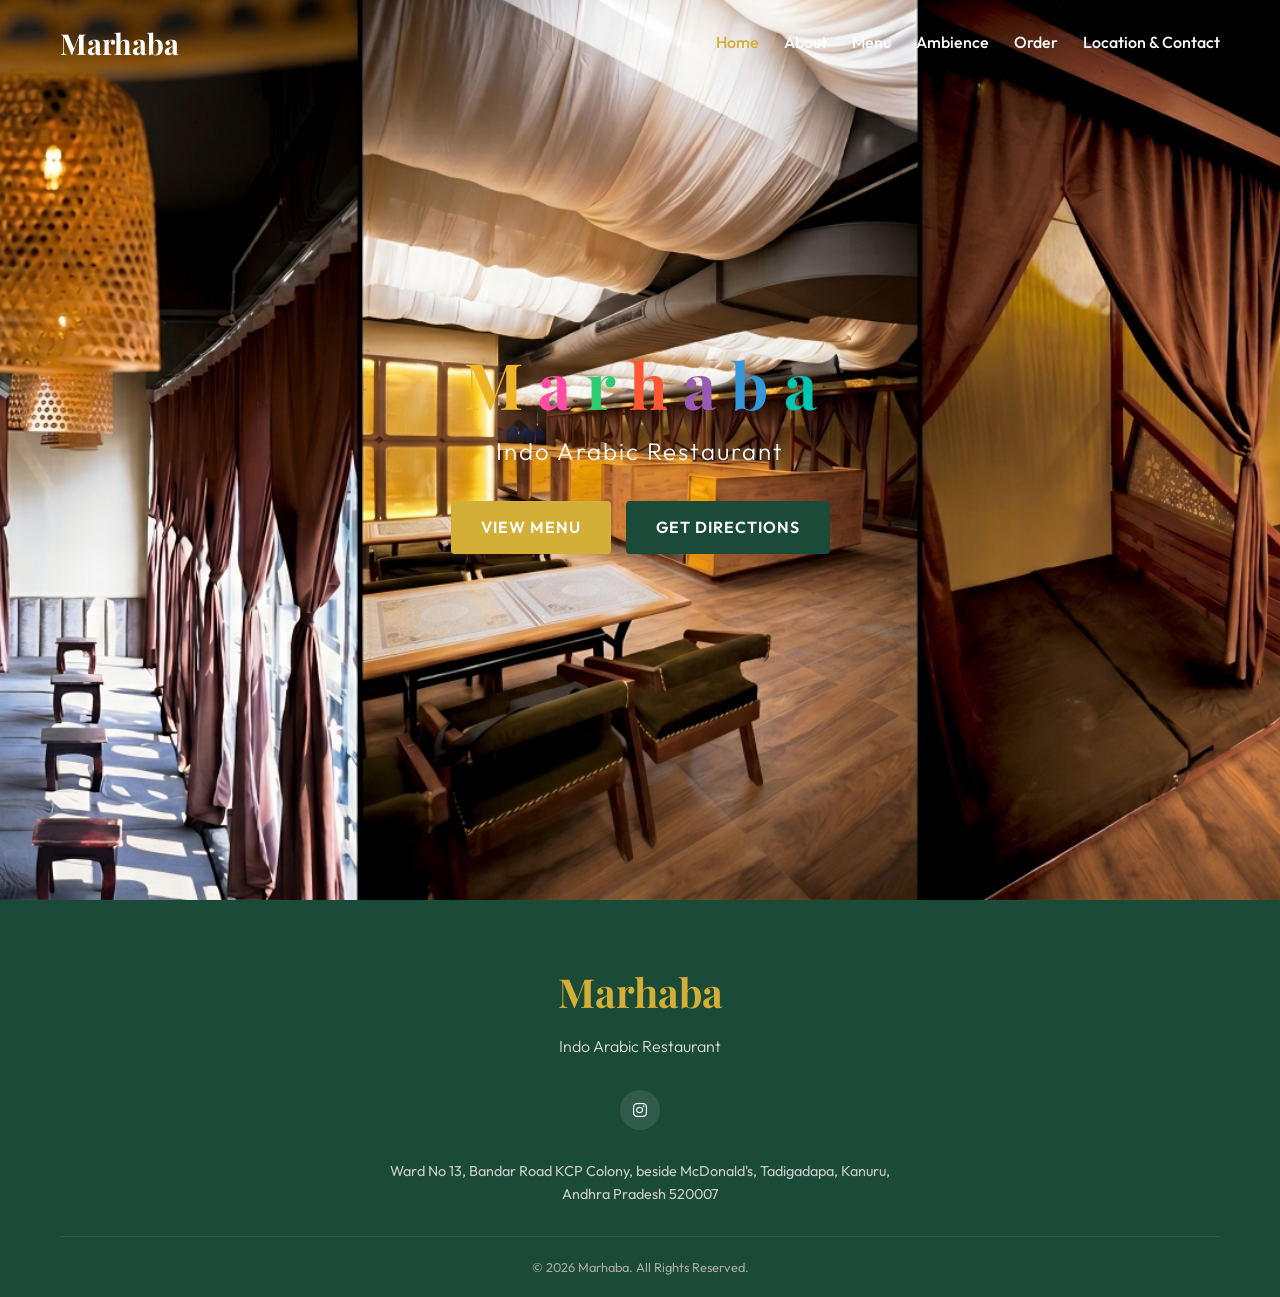
==== index.html @ c0d80f16 "Add files via upload" ====
<!DOCTYPE html>
<html lang="en">

<head>
    <meta charset="UTF-8">
    <meta name="viewport" content="width=device-width, initial-scale=1.0">
    <title>Marhaba - Indo Arabic Restaurant</title>
    <meta name="description"
        content="Marhaba - Authentic South Indian Flavors. Premium Dine-in restaurant located in Tadigadapa, Kanuru.">
    <!-- Google Fonts -->
    <link rel="preconnect" href="https://fonts.googleapis.com">
    <link rel="preconnect" href="https://fonts.gstatic.com" crossorigin>
    <link
        href="https://fonts.googleapis.com/css2?family=Outfit:wght@300;400;500;600;700&family=Playfair+Display:ital,wght@0,400;0,600;0,700;1,400&display=swap"
        rel="stylesheet">
    <!-- FontAwesome for Icons -->
    <link rel="stylesheet" href="https://cdnjs.cloudflare.com/ajax/libs/font-awesome/6.4.0/css/all.min.css">
    <!-- Custom CSS -->
    <link rel="stylesheet" href="styles.css">
    <link rel="icon" href="/favicon.png" type="image/png">
</head>

<body>
    <!-- Navbar -->
    <nav id="navbar">
        <div class="nav-container">
            <h1 class="logo">Marhaba</h1>
            <ul class="nav-links">
                <li><a href="index.html" style="color: var(--accent-color);">Home</a></li>
                <li><a href="about.html">About</a></li>
                <li><a href="menu.html">Menu</a></li>
                <li><a href="ambience.html">Ambience</a></li>
                <li><a href="order.html">Order</a></li>
                <li><a href="contact.html">Location & Contact</a></li>

            </ul>
            <div class="hamburger">
                <i class="fas fa-bars"></i>
            </div>
        </div>
    </nav>
    <script>
        const hamburger = document.querySelector('.hamburger');
        const navLinks = document.querySelector('.nav-links');

        hamburger.addEventListener('click', () => {
            navLinks.classList.toggle('active');
        });
    </script>

    <!-- Hero Section -->
    <section id="hero" class="hero">
        <div class="hero-overlay"></div>
        <div class="hero-content">
            <h1 class="hero-title">
                <span class="m">M</span>
                <span class="a1">a</span>
                <span class="r">r</span>
                <span class="h">h</span>
                <span class="a2">a</span>
                <span class="b">b</span>
                <span class="a3">a</span>
            </h1>
            <p class="hero-tagline">Indo Arabic Restaurant</p>
            <div class="hero-buttons">
                <a href="menu.html" class="btn btn-primary">View Menu</a>
                <a href="contact.html" class="btn btn-secondary">Get Directions</a>

            </div>
        </div>
    </section>

    <!-- Footer -->
    <footer class="footer">
        <div class="container text-center">
            <h2 class="footer-logo">Marhaba</h2>
            <p class="footer-tagline">Indo Arabic Restaurant</p>
            <div class="social-links">

                <a href="https://www.instagram.com/marhaba_vijayawada?igsh=NWxsbzNhMnU4ZnM1"><i
                        class="fab fa-instagram"></i></a>

            </div>
            <p class="footer-address">Ward No 13, Bandar Road KCP Colony, beside McDonald's, Tadigadapa, Kanuru, Andhra
                Pradesh 520007</p>
            <div class="footer-bottom">
                <p>&copy; 2026 Marhaba. All Rights Reserved.</p>
            </div>
        </div>
    </footer>

    <!-- Scroll to Top Button -->
    <button id="scrollToTopBtn" class="scroll-to-top" aria-label="Scroll to top">
        <i class="fas fa-arrow-up"></i>
    </button>

    <script src="script.js"></script>
</body>

</html>
---- styles.css ----
/* Custom Properties */

:root {

    --primary-color: #791a1f;

    /* Maroon */

    --secondary-color: #1a4a38;

    /* Dark Green */

    --accent-color: #d4af37;

    /* Gold */

    --text-dark: #333333;

    --text-light: #f4f4f4;

    --bg-light: #fefcfb;

    --bg-dark: #121212;

    --white: #ffffff;

    --shadow: 0 4px 6px rgba(0, 0, 0, 0.1);

    --transition: all 0.3s ease;



    --font-primary: 'Outfit', sans-serif;

    --font-secondary: 'Playfair Display', serif;

}



/* Reset & Base Styles */

* {

    margin: 0;

    padding: 0;

    box-sizing: border-box;

}



html {

    scroll-behavior: smooth;

}



body {

    font-family: var(--font-primary);

    color: var(--text-dark);

    line-height: 1.6;

    background-color: var(--bg-light);

}



h1,

h2,

h3,

h4,

h5,

h6 {

    font-family: var(--font-secondary);

    color: var(--primary-color);

}



a {

    text-decoration: none;

    color: inherit;

}



ul {

    list-style: none;

}



.container {

    max-width: 1200px;

    margin: 0 auto;

    padding: 0 20px;

}



.section-padding {

    padding: 80px 0;

}



.bg-light {

    background-color: #f9f6f0;

}



.text-center {

    text-align: center;

}



.w-100 {

    width: 100%;

}



.section-title {

    font-size: 2.5rem;

    margin-bottom: 1.5rem;

    position: relative;

    display: inline-block;

}



.section-title::after {

    content: '';

    position: absolute;

    bottom: -10px;

    left: 0;

    width: 60px;

    height: 3px;

    background-color: var(--accent-color);

}



.text-center .section-title::after {

    left: 50%;

    transform: translateX(-50%);

}



.section-header {

    margin-bottom: 3rem;

}



/* Buttons */

.btn {

    display: inline-block;

    padding: 12px 28px;

    border-radius: 4px;

    font-weight: 600;

    text-transform: uppercase;

    letter-spacing: 1px;

    transition: var(--transition);

    cursor: pointer;

    border: 2px solid transparent;

}



.btn-primary {

    background-color: var(--accent-color);
    background.png color: var(--white);

}



.btn-primary:hover {

    background-color: #bfa030;

    transform: translateY(-2px);

    box-shadow: var(--shadow);

}



.btn-secondary {

    background-color: var(--secondary-color);

    color: var(--white);

}



.btn-secondary:hover {

    background-color: #123326;

    transform: translateY(-2px);

    box-shadow: var(--shadow);

}



.btn-outline {

    background-color: transparent;

    border-color: var(--white);

    color: var(--white);

}



.btn-outline:hover {

    background-color: var(--white);

    color: var(--primary-color);

}



/* Navbar */

#navbar {

    position: fixed;

    top: 0;

    left: 0;

    width: 100%;

    background-color: transparent;

    padding: 20px 0;

    transition: var(--transition);

    z-index: 1000;

}



#navbar.inner-nav {

    background-color: var(--primary-color);

}



#navbar.scrolled {

    background-color: var(--white);

    padding: 15px 0;

    box-shadow: var(--shadow);

}



#navbar.scrolled .logo,

#navbar.scrolled .nav-links li a,

#navbar.scrolled .hamburger {

    color: var(--primary-color);

}



.nav-container {

    max-width: 1200px;

    margin: 0 auto;

    padding: 0 20px;

    display: flex;

    justify-content: space-between;

    align-items: center;

}



.logo {

    font-size: 1.8rem;

    color: var(--white);

    display: flex;

    align-items: center;

    gap: 8px;

}



.logo span {

    font-family: 'Outfit', sans-serif;

    font-size: 1.2rem;

    font-weight: 400;

}



.nav-links {

    display: flex;

    gap: 25px;

}



.nav-links li a {

    color: var(--white);

    font-weight: 500;

    position: relative;

    transition: var(--transition);

}



.nav-links li a::after {

    content: '';

    position: absolute;

    bottom: -5px;

    left: 0;

    width: 0;

    height: 2px;

    background-color: var(--accent-color);

    transition: var(--transition);

}



.nav-links li a:hover::after {

    width: 100%;

}



.hamburger {

    display: none;

    color: var(--white);

    font-size: 1.5rem;

    cursor: pointer;

}



/* Hero Section */

.hero {

    height: 100vh;

    background: url('background.png') center/cover no-repeat;

    position: relative;

    display: flex;

    align-items: center;

    justify-content: center;

    text-align: center;

}



.hero-overlay {

    position: absolute;

    top: 0;

    left: 0;

    width: 100%;

    height: 100%;

    background: transparent;

    /* Dark green tint overlay */

}



.hero-content {

    position: relative;

    z-index: 1;

    color: var(--white);

    max-width: 800px;

    padding: 0 20px;

    animation: fadeInDown 1s ease-out;

}



.hero-title {

    font-size: 4rem;

    color: var(--white);

    margin-bottom: 10px;

    line-height: 1.2;

}



.telugu-text {

    font-family: 'Outfit', sans-serif;

    font-size: 2.5rem;

    font-weight: 400;

    color: var(--accent-color);

}



.hero-tagline {

    font-size: 1.5rem;

    margin-bottom: 30px;

    font-weight: 300;

    letter-spacing: 2px;

}



.hero-buttons {

    display: flex;

    gap: 15px;

    justify-content: center;

    flex-wrap: wrap;

}



/* About Section */

.about-grid {

    display: grid;

    grid-template-columns: 1fr 1fr;

    gap: 50px;

    align-items: center;

}



.about-text p {

    margin-bottom: 20px;

    font-size: 1.1rem;

}



.rating-highlight {

    background-color: var(--bg-light);

    border-left: 4px solid var(--accent-color);

    padding: 15px 20px;

    margin-top: 30px;

    border-radius: 4px;

    box-shadow: var(--shadow);

    display: inline-block;

}



.rating-highlight .stars {

    color: var(--accent-color);

    font-size: 1.2rem;

    margin-bottom: 5px;

}



.rating-text {

    font-weight: 600;

    color: var(--text-dark);

}



.about-image img {

    width: 100%;

    border-radius: 8px;

    box-shadow: 0 10px 30px rgba(0, 0, 0, 0.15);

}



/* Menu Section */

.menu-categories {

    display: grid;

    grid-template-columns: repeat(auto-fit, minmax(300px, 1fr));

    gap: 40px;

}



.category-title {

    font-size: 1.8rem;

    color: var(--secondary-color);

    margin-bottom: 20px;

    padding-bottom: 10px;

    border-bottom: 2px dashed #ddd;

}



.menu-list {

    display: flex;

    flex-direction: column;

    gap: 20px;

}



.menu-item {

    display: flex;

    justify-content: space-between;

    align-items: center;

    padding: 10px;

    border-radius: 8px;

    transition: var(--transition);

}



.menu-item:hover {

    background-color: var(--white);

    box-shadow: var(--shadow);

    transform: translateX(5px);

}



.item-info h5 {

    font-size: 1.2rem;

    color: var(--text-dark);

    margin-bottom: 5px;

}



.item-info p {

    font-size: 0.9rem;

    color: #666;
    background.png
}



.price {

    font-weight: 700;

    color: var(--primary-color);

    font-size: 1.2rem;

}



/* Reviews Section */

.reviews-grid {

    display: grid;

    grid-template-columns: repeat(auto-fit, minmax(300px, 1fr));

    gap: 30px;

}



.review-card {

    background-color: var(--white);

    padding: 30px;

    border-radius: 8px;

    box-shadow: var(--shadow);

    transition: var(--transition);

    border-top: 4px solid var(--accent-color);

}



.review-card:hover {

    transform: translateY(-10px);

    box-shadow: 0 15px 30px rgba(0, 0, 0, 0.1);

}



.reviewer-info {

    display: flex;

    align-items: center;

    gap: 15px;

    margin-bottom: 20px;

}



.avatar {

    width: 50px;

    height: 50px;

    background-color: var(--primary-color);

    color: var(--white);

    border-radius: 50%;

    display: flex;

    justify-content: center;

    align-items: center;

    font-weight: bold;

    font-size: 1.2rem;

}



.reviewer-info h4 {

    color: var(--text-dark);

    margin-bottom: 5px;

}



.reviewer-info .stars {

    color: var(--accent-color);

    font-size: 0.9rem;

}



.review-text {

    font-style: italic;

    color: #555;

}



/* Location and Contact */

.grid-2 {

    display: grid;

    grid-template-columns: 1fr 1fr;

    gap: 50px;

}



.address-box {

    display: flex;

    gap: 15px;

    margin-bottom: 30px;

}



.address-box i {

    font-size: 1.5rem;

    color: var(--primary-color);

    margin-top: 5px;

}



.plus-code {

    font-size: 0.9rem;

    color: #666;

    margin-top: 10px;

    background-color: var(--white);

    padding: 5px 10px;

    border-radius: 4px;

    display: inline-block;

}



.map-container {

    border-radius: 8px;

    overflow: hidden;

    box-shadow: var(--shadow);

}



.contact-form-container {

    background-color: var(--white);

    padding: 40px;

    border-radius: 8px;

    box-shadow: var(--shadow);

}



.contact-details {

    margin-bottom: 30px;

}



.contact-details p {

    margin-bottom: 10px;

    font-weight: 500;

}



.contact-details i {

    color: var(--accent-color);

    margin-right: 10px;

    width: 20px;

}



.form-group {

    margin-bottom: 20px;

}



.form-group input,

.form-group textarea {

    width: 100%;

    padding: 12px 15px;

    border: 1px solid #ddd;

    border-radius: 4px;

    font-family: var(--font-primary);

    font-size: 1rem;

    transition: var(--transition);

}



.form-group input:focus,

.form-group textarea:focus {

    outline: none;

    border-color: var(--primary-color);

    box-shadow: 0 0 0 2px rgba(121, 26, 31, 0.1);

}



/* Footer */

.footer {

    background-color: var(--secondary-color);

    color: var(--white);

    padding: 60px 0 20px;

}



.footer-logo {

    color: var(--accent-color);

    font-size: 2.5rem;

    margin-bottom: 10px;

}



.footer-tagline {

    font-weight: 300;

    margin-bottom: 30px;

    color: #ddd;

}



.social-links {

    display: flex;

    justify-content: center;

    gap: 15px;

    margin-bottom: 30px;

}

background.png .social-links a {

    width: 40px;

    height: 40px;

    background-color: rgba(255, 255, 255, 0.1);

    display: flex;

    justify-content: center;

    align-items: center;

    border-radius: 50%;

    transition: var(--transition);

}



.social-links a:hover {

    background-color: var(--accent-color);

    transform: translateY(-3px);

}



.footer-address {

    max-width: 500px;

    margin: 0 auto 30px;

    color: #ccc;

    font-size: 0.9rem;

}



.footer-bottom {

    border-top: 1px solid rgba(255, 255, 255, 0.1);

    padding-top: 20px;

    font-size: 0.8rem;

    color: #aaa;

}



/* Scroll to top */

.scroll-to-top {

    position: fixed;

    bottom: 30px;

    right: 30px;

    width: 45px;

    height: 45px;

    background-color: var(--primary-color);

    color: var(--white);

    border: none;

    border-radius: 50%;

    cursor: pointer;

    display: flex;

    justify-content: center;

    align-items: center;

    font-size: 1.2rem;

    opacity: 0;

    visibility: hidden;

    transition: var(--transition);

    z-index: 999;

    box-shadow: var(--shadow);

}



.scroll-to-top.visible {

    opacity: 1;

    visibility: visible;

}



.scroll-to-top:hover {

    background-color: var(--accent-color);

    transform: translateY(-3px);

}



/* Animations */

@keyframes fadeInDown {

    from {

        opacity: 0;

        transform: translateY(-30px);

    }



    to {

        opacity: 1;

        transform: translateY(0);

    }

}



.fade-in {

    opacity: 0;

    transform: translateY(30px);

    transition: opacity 0.8s ease, transform 0.8s ease;

}



.fade-in.appear {

    opacity: 1;

    transform: translateY(0);

}



/* Responsive */

@media (max-width: 992px) {

    .hero-title {

        font-size: 3rem;

    }



    .about-grid {

        grid-template-columns: 1fr;

    }



    .grid-2 {

        grid-template-columns: 1fr;

    }

}



@media (max-width: 768px) {

    .nav-links {

        position: fixed;

        top: 0;

        right: -100%;

        width: 250px;

        height: 100vh;

        background-color: var(--white);

        flex-direction: column;

        padding: 80px 30px;

        box-shadow: -5px 0 15px rgba(0, 0, 0, 0.1);

        transition: 0.4s ease;

    }



    .nav-links.active {

        right: 0;

    }



    .nav-links li a {

        color: var(--text-dark);

        font-size: 1.1rem;

        display: block;

        padding: 10px 0;

    }



    #navbar.scrolled .hamburger {

        color: var(--primary-color);

    }



    .hamburger {

        display: block;

        z-index: 1001;

    }



    .hero-title {

        font-size: 2.5rem;

    }



    .telugu-text {

        font-size: 1.8rem;

    }



    .hero-tagline {

        font-size: 1.2rem;

    }



    .hero-buttons {

        flex-direction: column;

        width: 100%;

    }



    .hero-buttons .btn {

        width: 100%;

    }

}



.logo span {

    font-weight: 700;

    font-family: 'Playfair Display', serif;

}



/* colors similar to the building sign */



.m {

    color: #f0b429;

}



/* yellow */

.a1 {

    color: #ff4da6;

}



/* pink */

.r {

    color: #2ecc71;

}



/* green */

.h {

    color: #ff5733;

}



/* orange/red */

.a2 {

    color: #9b59b6;

}



/* purple */

.b {

    color: #3498db;

}



/* blue */

.a3 {

    color: #00c4b4;

}



/* teal */

@media (max-width: 768px) {

    #contact .container>div[style*="grid-template-columns"] {

        grid-template-columns: 1fr !important;

    }

}



/* --- Ambience Page 3D Carousel --- */

.ambience-hero {

    height: 60vh;

    background: url('background.png') center/cover no-repeat;

    position: relative;

    display: flex;

    align-items: center;

    justify-content: center;

    text-align: center;

}



.carousel-section {

    padding: 100px 0;

    overflow: hidden;

    background-color: var(--bg-dark);

    color: var(--white);

    perspective: 1000px;

    height: 100vh;

    display: flex;

    flex-direction: column;

    justify-content: center;

    align-items: center;

}



#drag-container,

#spin-container {

    position: relative;

    display: flex;

    margin: auto;

    transform-style: preserve-3d;

    transform: rotateX(-10deg);

}



#spin-container {

    width: 240px;

    height: 320px;

    animation: spinRevert 60s infinite linear;

}



#drag-container img,

#drag-container p {

    position: absolute;

    left: 0;

    top: 0;

    width: 100%;

    height: 100%;

    transform-style: preserve-3d;

    object-fit: cover;

    box-shadow: 0 0 15px rgba(255, 255, 255, 0.2);

    border-radius: 8px;

    -webkit-box-reflect: below 10px linear-gradient(transparent, transparent, #0005);

    transition: 0.5s;

}



#drag-container img:hover {

    box-shadow: 0 0 25px rgba(255, 255, 255, 0.6);

    -webkit-box-reflect: below 10px linear-gradient(transparent, transparent, #0007);

}



#drag-container p {

    font-size: 3rem;

    font-family: var(--font-secondary);

    text-align: center;

    line-height: 320px;

    background: rgba(0, 0, 0, 0.5);

    border: 2px solid var(--accent-color);

    color: var(--white);

}



#ground {

    width: 900px;

    height: 900px;

    position: absolute;

    top: 100%;

    left: 50%;

    transform: translate(-50%, -50%) rotateX(90deg);

    background: radial-gradient(center center, farthest-side, rgba(238, 238, 238, 0.2), transparent);

}



@keyframes spin {

    from {

        transform: rotateY(0deg);

    }



    to {

        transform: rotateY(360deg);

    }

}



@keyframes spinRevert {

    from {

        transform: rotateY(360deg);

    }



    to {

        transform: rotateY(0deg);

    }

}



/* Custom Properties */

:root {

    --primary-color: #791a1f;

    /* Maroon */

    --secondary-color: #1a4a38;

    /* Dark Green */

    --accent-color: #d4af37;

    /* Gold */

    --text-dark: #333333;

    --text-light: #f4f4f4;

    --bg-light: #fefcfb;

    --bg-dark: #121212;

    --white: #ffffff;

    --shadow: 0 4px 6px rgba(0, 0, 0, 0.1);

    --transition: all 0.3s ease;



    --font-primary: 'Outfit', sans-serif;

    --font-secondary: 'Playfair Display', serif;

}



/* Reset & Base Styles */

* {

    margin: 0;

    padding: 0;

    box-sizing: border-box;

}



html {

    scroll-behavior: smooth;

}



body {

    font-family: var(--font-primary);

    color: var(--text-dark);

    line-height: 1.6;

    background-color: var(--bg-light);

}



h1,

h2,

h3,

h4,

h5,

h6 {

    font-family: var(--font-secondary);

    color: var(--primary-color);

}



a {

    text-decoration: none;

    color: inherit;

}



ul {

    list-style: none;

}



.container {

    max-width: 1200px;

    margin: 0 auto;

    padding: 0 20px;

}



.section-padding {

    padding: 80px 0;

}



.bg-light {

    background-color: #f9f6f0;

}



.text-center {

    text-align: center;

}



.w-100 {

    width: 100%;

}



.section-title {

    font-size: 2.5rem;

    margin-bottom: 1.5rem;

    position: relative;

    display: inline-block;

}



.section-title::after {

    content: '';

    position: absolute;

    bottom: -10px;

    left: 0;

    width: 60px;

    height: 3px;

    background-color: var(--accent-color);

}



.text-center .section-title::after {

    left: 50%;

    transform: translateX(-50%);

}



.section-header {

    margin-bottom: 3rem;

}



/* Buttons */

.btn {

    display: inline-block;

    padding: 12px 28px;

    border-radius: 4px;

    font-weight: 600;

    text-transform: uppercase;

    letter-spacing: 1px;

    transition: var(--transition);

    cursor: pointer;

    border: 2px solid transparent;

}



.btn-primary {

    background-color: var(--accent-color);

    color: var(--white);

}



.btn-primary:hover {

    background-color: #bfa030;

    transform: translateY(-2px);

    box-shadow: var(--shadow);

}



.btn-secondary {

    background-color: var(--secondary-color);

    color: var(--white);

}



.btn-secondary:hover {

    background-color: #123326;

    transform: translateY(-2px);

    box-shadow: var(--shadow);

}



.btn-outline {

    background-color: transparent;

    border-color: var(--white);

    color: var(--white);

}



.btn-outline:hover {

    background-color: var(--white);

    color: var(--primary-color);

}



/* Navbar */

#navbar {

    position: fixed;

    top: 0;

    left: 0;

    width: 100%;

    background-color: transparent;

    padding: 20px 0;

    transition: var(--transition);

    z-index: 1000;

}



#navbar.inner-nav {

    background-color: var(--primary-color);

}



#navbar.scrolled {

    background-color: var(--white);

    padding: 15px 0;

    box-shadow: var(--shadow);

}



#navbar.scrolled .logo,

#navbar.scrolled .nav-links li a,

#navbar.scrolled .hamburger {

    color: var(--primary-color);

}



.nav-container {

    max-width: 1200px;

    margin: 0 auto;

    padding: 0 20px;

    display: flex;

    justify-content: space-between;

    align-items: center;

}



.logo {

    font-size: 1.8rem;

    color: var(--white);

    display: flex;

    align-items: center;

    gap: 8px;

}



.logo span {

    font-family: 'Outfit', sans-serif;

    font-size: 1.2rem;

    font-weight: 400;

}



.nav-links {

    display: flex;

    gap: 25px;

}



.nav-links li a {

    color: var(--white);

    font-weight: 500;

    position: relative;

    transition: var(--transition);

}



.nav-links li a::after {

    content: '';

    position: absolute;

    bottom: -5px;

    left: 0;

    width: 0;

    height: 2px;

    background-color: var(--accent-color);

    transition: var(--transition);

}



.nav-links li a:hover::after {

    width: 100%;

}



.hamburger {

    display: none;

    color: var(--white);

    font-size: 1.5rem;

    cursor: pointer;

}



/* Hero Section */

.hero {

    height: 100vh;

    background: url('background.png') center/cover no-repeat;

    position: relative;

    display: flex;

    align-items: center;

    justify-content: center;

    text-align: center;

}



.hero-overlay {

    position: absolute;

    top: 0;

    left: 0;

    width: 100%;

    height: 100%;

    background: transparent;

    /* Dark green tint overlay */

}



.hero-content {

    position: relative;

    z-index: 1;

    color: var(--white);

    max-width: 800px;

    padding: 0 20px;

    animation: fadeInDown 1s ease-out;

}



.hero-title {

    font-size: 4rem;

    color: var(--white);

    margin-bottom: 10px;

    line-height: 1.2;

}



.telugu-text {

    font-family: 'Outfit', sans-serif;

    font-size: 2.5rem;

    font-weight: 400;

    color: var(--accent-color);

}



.hero-tagline {

    font-size: 1.5rem;

    margin-bottom: 30px;

    font-weight: 300;

    letter-spacing: 2px;

}



.hero-buttons {

    display: flex;

    gap: 15px;

    justify-content: center;

    flex-wrap: wrap;

}



/* About Section */

.about-grid {

    display: grid;

    grid-template-columns: 1fr 1fr;

    gap: 50px;

    align-items: center;

}



.about-text p {

    margin-bottom: 20px;

    font-size: 1.1rem;

}



.rating-highlight {

    background-color: var(--bg-light);

    border-left: 4px solid var(--accent-color);

    padding: 15px 20px;

    margin-top: 30px;

    border-radius: 4px;

    box-shadow: var(--shadow);

    display: inline-block;

}



.rating-highlight .stars {

    color: var(--accent-color);

    font-size: 1.2rem;

    margin-bottom: 5px;

}



.rating-text {

    font-weight: 600;

    color: var(--text-dark);

}



.about-image img {

    width: 100%;

    border-radius: 8px;

    box-shadow: 0 10px 30px rgba(0, 0, 0, 0.15);

}



/* Menu Section */

.menu-tabs-container {

    margin-bottom: 40px;

    width: 100%;

}



.menu-tabs {

    display: flex;

    overflow-x: auto;

    gap: 15px;

    padding-bottom: 15px;

    scrollbar-width: thin;

    scrollbar-color: var(--accent-color) var(--bg-light);

    -webkit-overflow-scrolling: touch;

}



.menu-tabs::-webkit-scrollbar {

    height: 6px;

}



.menu-tabs::-webkit-scrollbar-thumb {

    background-color: var(--accent-color);

    border-radius: 10px;

}



.menu-tabs::-webkit-scrollbar-track {

    background-color: var(--bg-light);

}



.tab-btn {

    background-color: var(--white);

    border: 1px solid var(--primary-color);

    color: var(--primary-color);

    padding: 8px 20px;

    border-radius: 30px;

    font-weight: 500;

    cursor: pointer;

    transition: var(--transition);

    flex-shrink: 0;

    font-family: var(--font-primary);

    font-size: 1rem;

    box-shadow: 0 2px 4px rgba(0, 0, 0, 0.05);

}



.tab-btn:hover,

.tab-btn.active {

    background-color: var(--primary-color);

    color: var(--white);

    box-shadow: var(--shadow);

}



.menu-categories {

    display: block;

}



.menu-category {

    display: none;

    animation: fadeInTab 0.4s ease-in-out forwards;

}



.menu-category.active-category {

    display: block;

}



@keyframes fadeInTab {

    from {

        opacity: 0;

        transform: translateY(10px);

    }



    to {

        opacity: 1;

        transform: translateY(0);

    }

}



.category-title {

    font-size: 1.8rem;

    color: var(--secondary-color);

    margin-bottom: 30px;

    padding-bottom: 10px;

    border-bottom: 2px dashed #ddd;

    text-align: center;

}



.menu-list {

    display: grid;

    grid-template-columns: repeat(auto-fit, minmax(320px, 1fr));

    gap: 20px;

}



.menu-item {

    display: flex;

    justify-content: space-between;

    align-items: center;

    padding: 10px;

    border-radius: 8px;

    transition: var(--transition);

}



.menu-item:hover {

    background-color: var(--white);

    box-shadow: var(--shadow);

    transform: translateX(5px);

}



.item-info h5 {

    font-size: 1.2rem;

    color: var(--text-dark);

    margin-bottom: 5px;

}



.item-info p {

    font-size: 0.9rem;

    color: #666;

}



.price {

    font-weight: 700;

    color: var(--primary-color);

    font-size: 1.2rem;

}



/* Reviews Section */

.reviews-grid {

    display: grid;

    grid-template-columns: repeat(auto-fit, minmax(300px, 1fr));

    gap: 30px;

}



.review-card {

    background-color: var(--white);

    padding: 30px;

    border-radius: 8px;

    box-shadow: var(--shadow);

    transition: var(--transition);

    border-top: 4px solid var(--accent-color);

}



.review-card:hover {

    transform: translateY(-10px);

    box-shadow: 0 15px 30px rgba(0, 0, 0, 0.1);

}



.reviewer-info {

    display: flex;

    align-items: center;

    gap: 15px;

    margin-bottom: 20px;

}



.avatar {

    width: 50px;

    height: 50px;

    background-color: var(--primary-color);

    color: var(--white);

    border-radius: 50%;

    display: flex;

    justify-content: center;

    align-items: center;

    font-weight: bold;

    font-size: 1.2rem;

}



.reviewer-info h4 {

    color: var(--text-dark);

    margin-bottom: 5px;

}



.reviewer-info .stars {

    color: var(--accent-color);

    font-size: 0.9rem;

}



.review-text {

    font-style: italic;

    color: #555;

}



/* Location and Contact */

.grid-2 {

    display: grid;

    grid-template-columns: 1fr 1fr;

    gap: 50px;

}



.address-box {

    display: flex;

    gap: 15px;

    margin-bottom: 30px;

}



.address-box i {

    font-size: 1.5rem;

    color: var(--primary-color);

    margin-top: 5px;

}



.plus-code {

    font-size: 0.9rem;

    color: #666;

    margin-top: 10px;

    background-color: var(--white);

    padding: 5px 10px;

    border-radius: 4px;

    display: inline-block;

}



.map-container {

    border-radius: 8px;

    overflow: hidden;

    box-shadow: var(--shadow);

}



.contact-form-container {

    background-color: var(--white);

    padding: 40px;

    border-radius: 8px;

    box-shadow: var(--shadow);

}



.contact-details {

    margin-bottom: 30px;

}



.contact-details p {

    margin-bottom: 10px;

    font-weight: 500;

}



.contact-details i {

    color: var(--accent-color);

    margin-right: 10px;

    width: 20px;

}



.form-group {

    margin-bottom: 20px;

}



.form-group input,

.form-group textarea {

    width: 100%;

    padding: 12px 15px;

    border: 1px solid #ddd;

    border-radius: 4px;

    font-family: var(--font-primary);

    font-size: 1rem;

    transition: var(--transition);

}



.form-group input:focus,

.form-group textarea:focus {

    outline: none;

    border-color: var(--primary-color);

    box-shadow: 0 0 0 2px rgba(121, 26, 31, 0.1);

}



/* Footer */

.footer {

    background-color: var(--secondary-color);

    color: var(--white);

    padding: 60px 0 20px;

}



.footer-logo {

    color: var(--accent-color);

    font-size: 2.5rem;

    margin-bottom: 10px;

}



.footer-tagline {

    font-weight: 300;

    margin-bottom: 30px;

    color: #ddd;

}



.social-links {

    display: flex;

    justify-content: center;

    gap: 15px;

    margin-bottom: 30px;

}



.social-links a {

    width: 40px;

    height: 40px;

    background-color: rgba(255, 255, 255, 0.1);

    display: flex;

    justify-content: center;

    align-items: center;

    border-radius: 50%;

    transition: var(--transition);

}



.social-links a:hover {

    background-color: var(--accent-color);

    transform: translateY(-3px);

}



.footer-address {

    max-width: 500px;

    margin: 0 auto 30px;

    color: #ccc;

    font-size: 0.9rem;

}



.footer-bottom {

    border-top: 1px solid rgba(255, 255, 255, 0.1);

    padding-top: 20px;

    font-size: 0.8rem;

    color: #aaa;

}



/* Scroll to top */

.scroll-to-top {

    position: fixed;

    bottom: 30px;

    right: 30px;

    width: 45px;

    height: 45px;

    background-color: var(--primary-color);

    color: var(--white);

    border: none;

    border-radius: 50%;

    cursor: pointer;

    display: flex;

    justify-content: center;

    align-items: center;

    font-size: 1.2rem;

    opacity: 0;

    visibility: hidden;

    transition: var(--transition);

    z-index: 999;

    box-shadow: var(--shadow);

}



.scroll-to-top.visible {

    opacity: 1;

    visibility: visible;

}



.scroll-to-top:hover {

    background-color: var(--accent-color);

    transform: translateY(-3px);

}



/* Animations */

@keyframes fadeInDown {

    from {

        opacity: 0;

        transform: translateY(-30px);

    }



    to {

        opacity: 1;

        transform: translateY(0);

    }

}



.fade-in {

    opacity: 0;

    transform: translateY(30px);

    transition: opacity 0.8s ease, transform 0.8s ease;

}



.fade-in.appear {

    opacity: 1;

    transform: translateY(0);

}



/* Responsive */

@media (max-width: 992px) {

    .hero-title {

        font-size: 3rem;

    }



    .about-grid {

        grid-template-columns: 1fr;

    }



    .grid-2 {

        grid-template-columns: 1fr;

    }

}



@media (max-width: 768px) {

    .nav-links {

        position: fixed;

        top: 0;

        right: -100%;

        width: 250px;

        height: 100vh;

        background-color: var(--white);

        flex-direction: column;

        padding: 80px 30px;

        box-shadow: -5px 0 15px rgba(0, 0, 0, 0.1);

        transition: 0.4s ease;

    }



    .nav-links.active {

        right: 0;

    }



    .nav-links li a {

        color: var(--text-dark);

        font-size: 1.1rem;

        display: block;

        padding: 10px 0;

    }



    #navbar.scrolled .hamburger {

        color: var(--primary-color);

    }



    .hamburger {

        display: block;

        z-index: 1001;

    }



    .hero-title {

        font-size: 2.5rem;

    }



    .telugu-text {

        font-size: 1.8rem;

    }



    .hero-tagline {

        font-size: 1.2rem;

    }



    .hero-buttons {

        flex-direction: column;

        width: 100%;

    }



    .hero-buttons .btn {

        width: 100%;

    }

}



.logo span {

    font-weight: 700;

    font-family: 'Playfair Display', serif;

}



/* colors similar to the building sign */



.m {

    color: #f0b429;

}



/* yellow */

.a1 {

    color: #ff4da6;

}



/* pink */

.r {

    color: #2ecc71;

}



/* green */

.h {

    color: #ff5733;

}



/* orange/red */

.a2 {

    color: #9b59b6;

}



/* purple */

.b {

    color: #3498db;

}



/* blue */

.a3 {

    color: #00c4b4;

}



/* teal */

@media (max-width: 768px) {

    #contact .container>div[style*="grid-template-columns"] {

        grid-template-columns: 1fr !important;

    }

}



/* Hide hamburger on desktop */

.hamburger {

    display: none;

    cursor: pointer;

    font-size: 1.5rem;

}



/* Mobile styles */

@media (max-width: 768px) {

    .hamburger {

        display: block;

    }



    .nav-links {

        display: none;

        flex-direction: column;

        position: absolute;

        top: 100%;

        left: 0;

        width: 100%;

        background-color: var(--white);

        padding: 1rem 0;

        z-index: 999;

    }



    .nav-links.active {

        display: flex;

    }



    .nav-links li {

        text-align: center;

        padding: 0.75rem 0;

    }

}



/* Order Options Grid */

.options-grid {

    display: grid;

    grid-template-columns: repeat(3, 1fr);

    gap: 2rem;

    max-width: 1000px;

    margin: 0 auto;

    padding: 20px;

}



.option-card {

    background: white;

    border-radius: 10px;

    padding: 30px;

    text-align: center;

    box-shadow: 0 4px 15px rgba(0, 0, 0, 0.1);

    border-bottom: 3px solid var(--accent-color);

    transition: transform 0.3s;

    display: flex;

    flex-direction: column;

    align-items: center;

    justify-content: center;

}



.option-card i {

    font-size: 3rem;

    color: var(--accent-color);

    margin-bottom: 20px;

}



.option-card h4 {

    font-family: 'Playfair Display', serif;

    font-size: 1.5rem;

    margin-bottom: 15px;

    color: var(--primary-color);

}



.option-card a.btn {

    margin-top: auto;

    padding: 10px 25px;

}



@media (max-width: 768px) {

    .options-grid {

        grid-template-columns: 1fr;

        padding: 10px;

    }

}
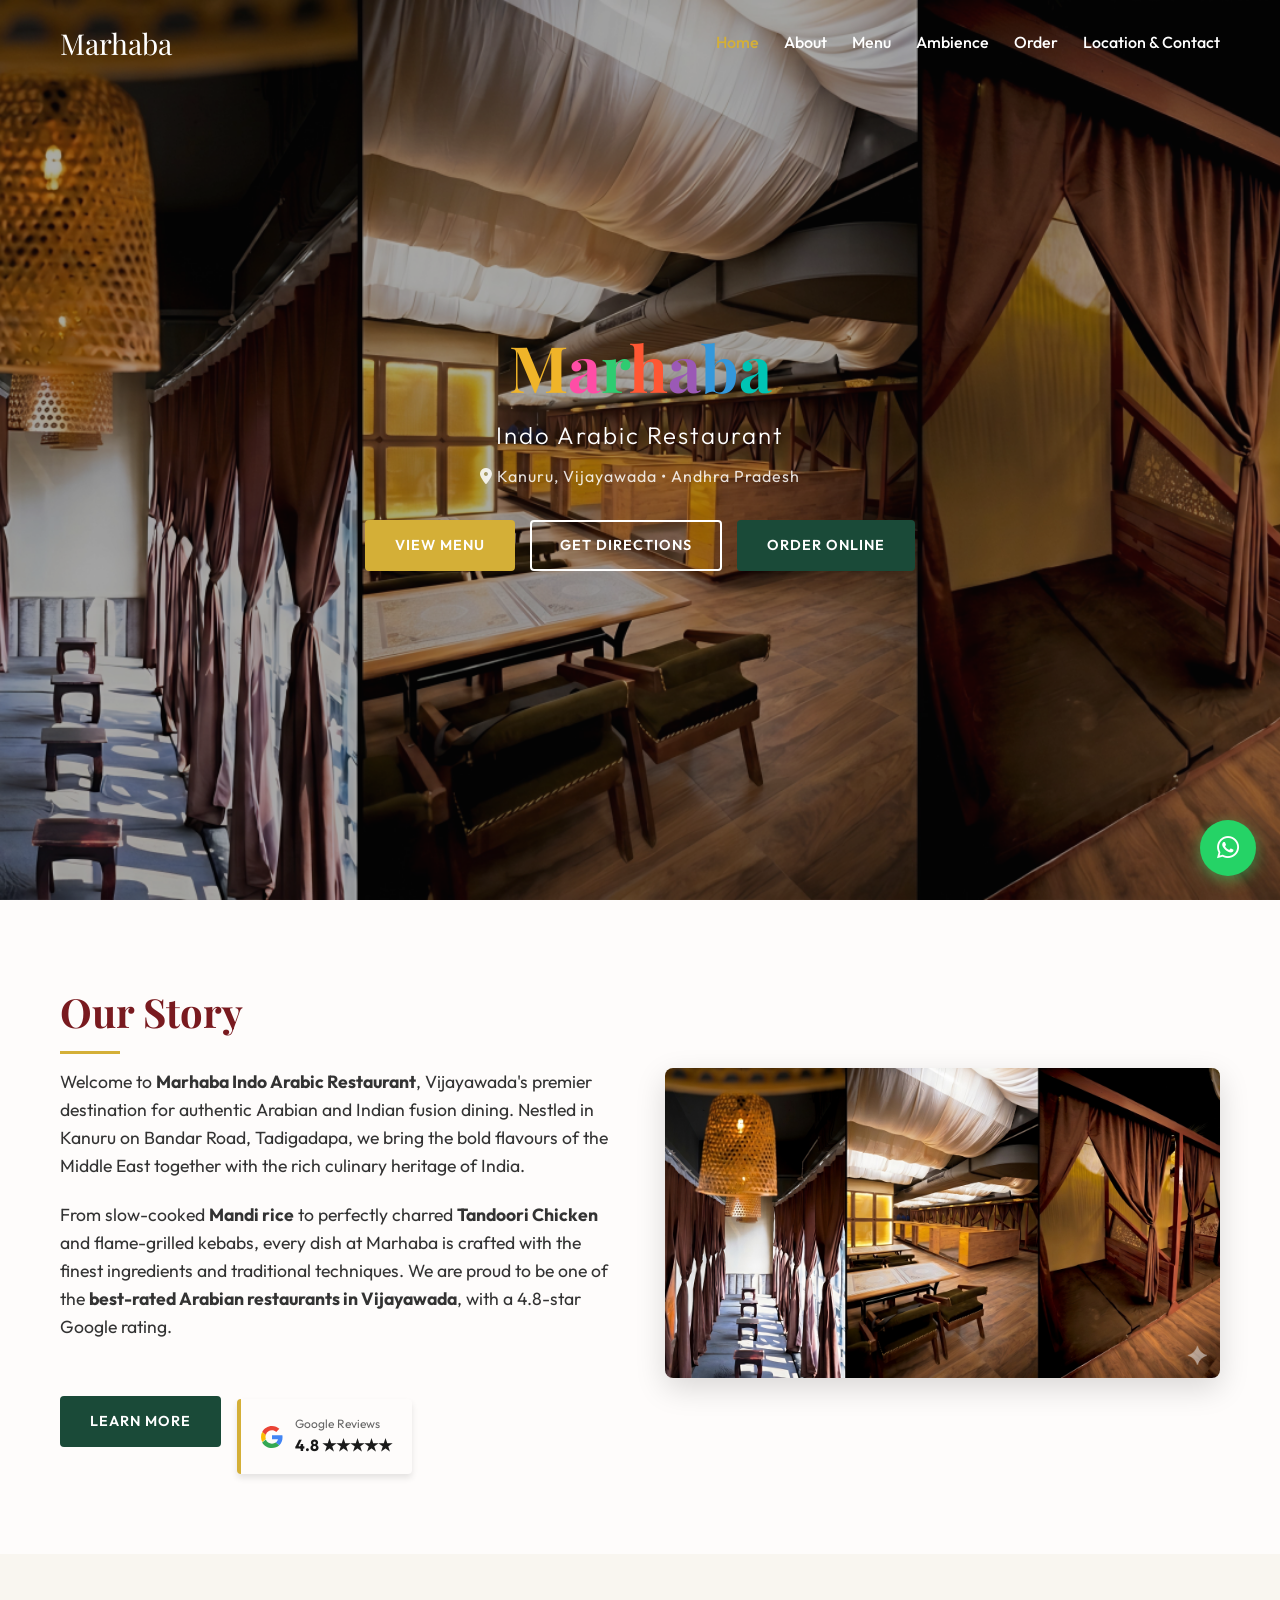
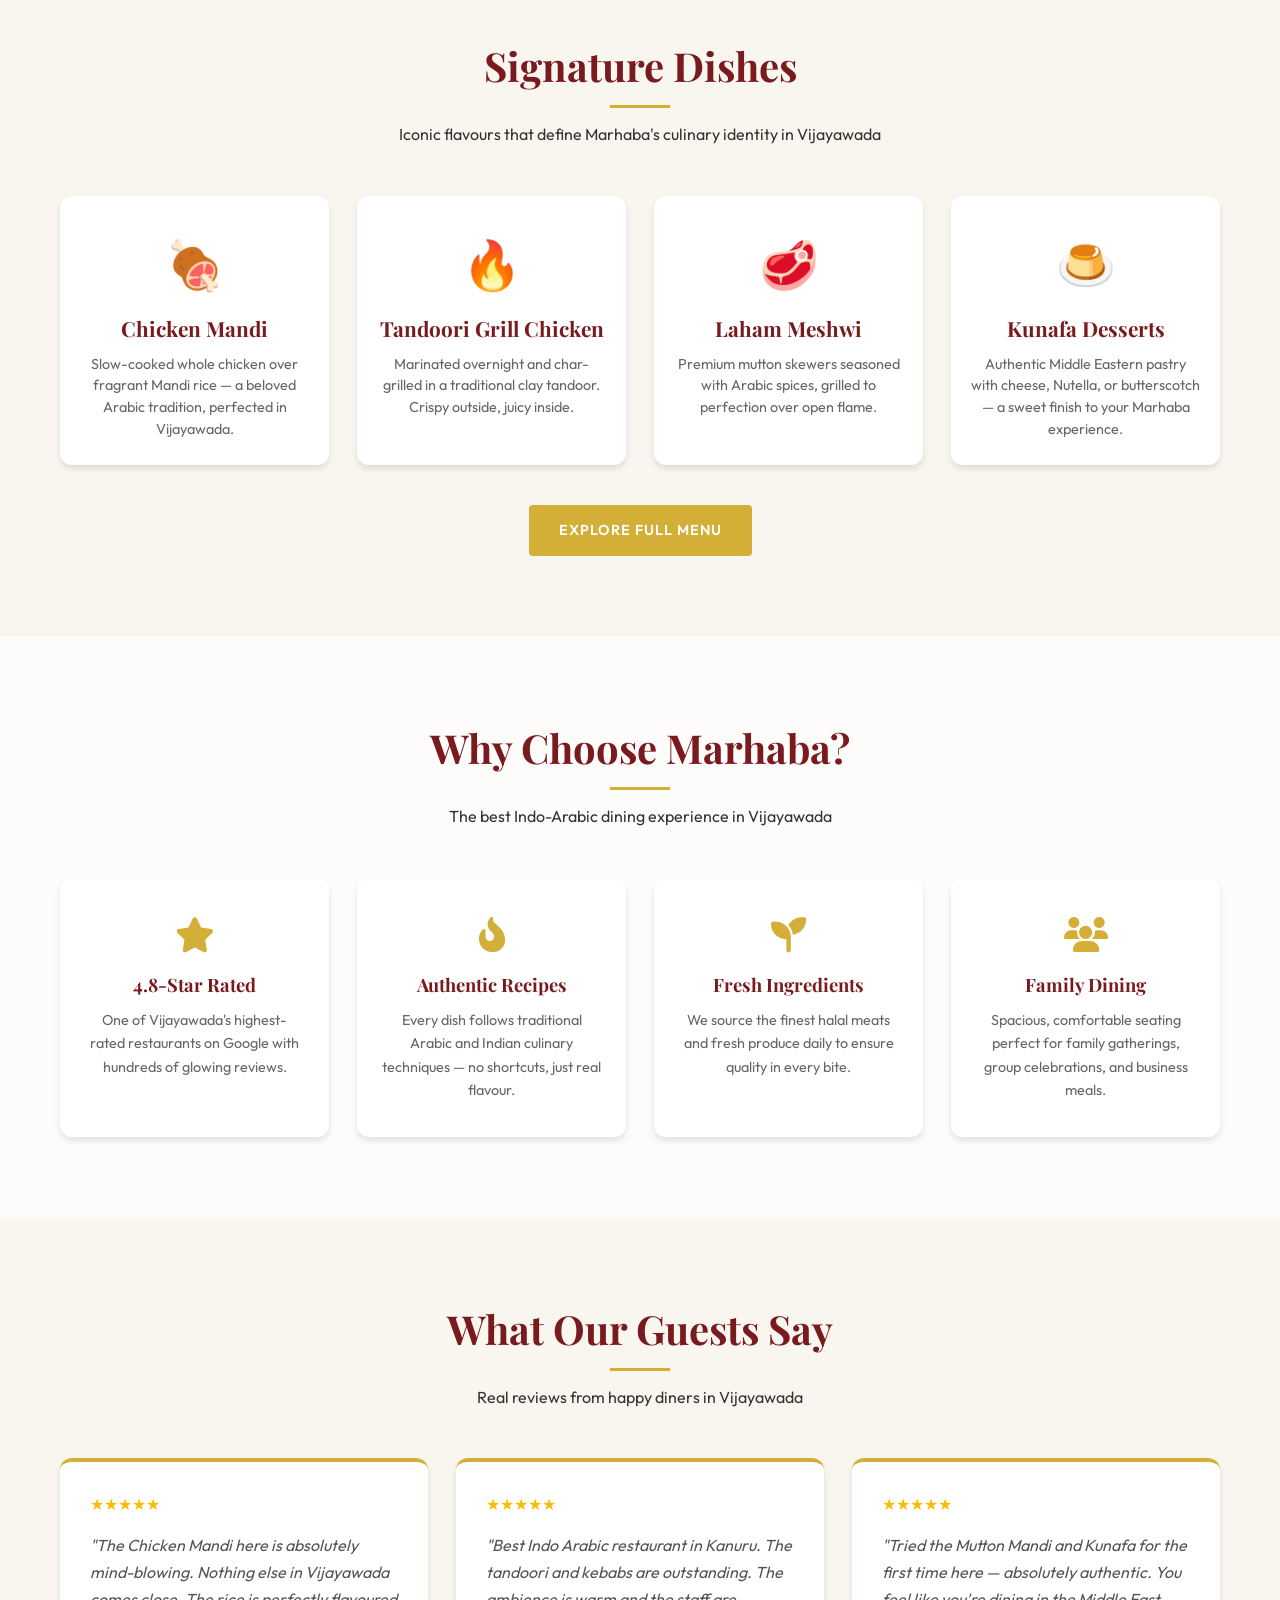
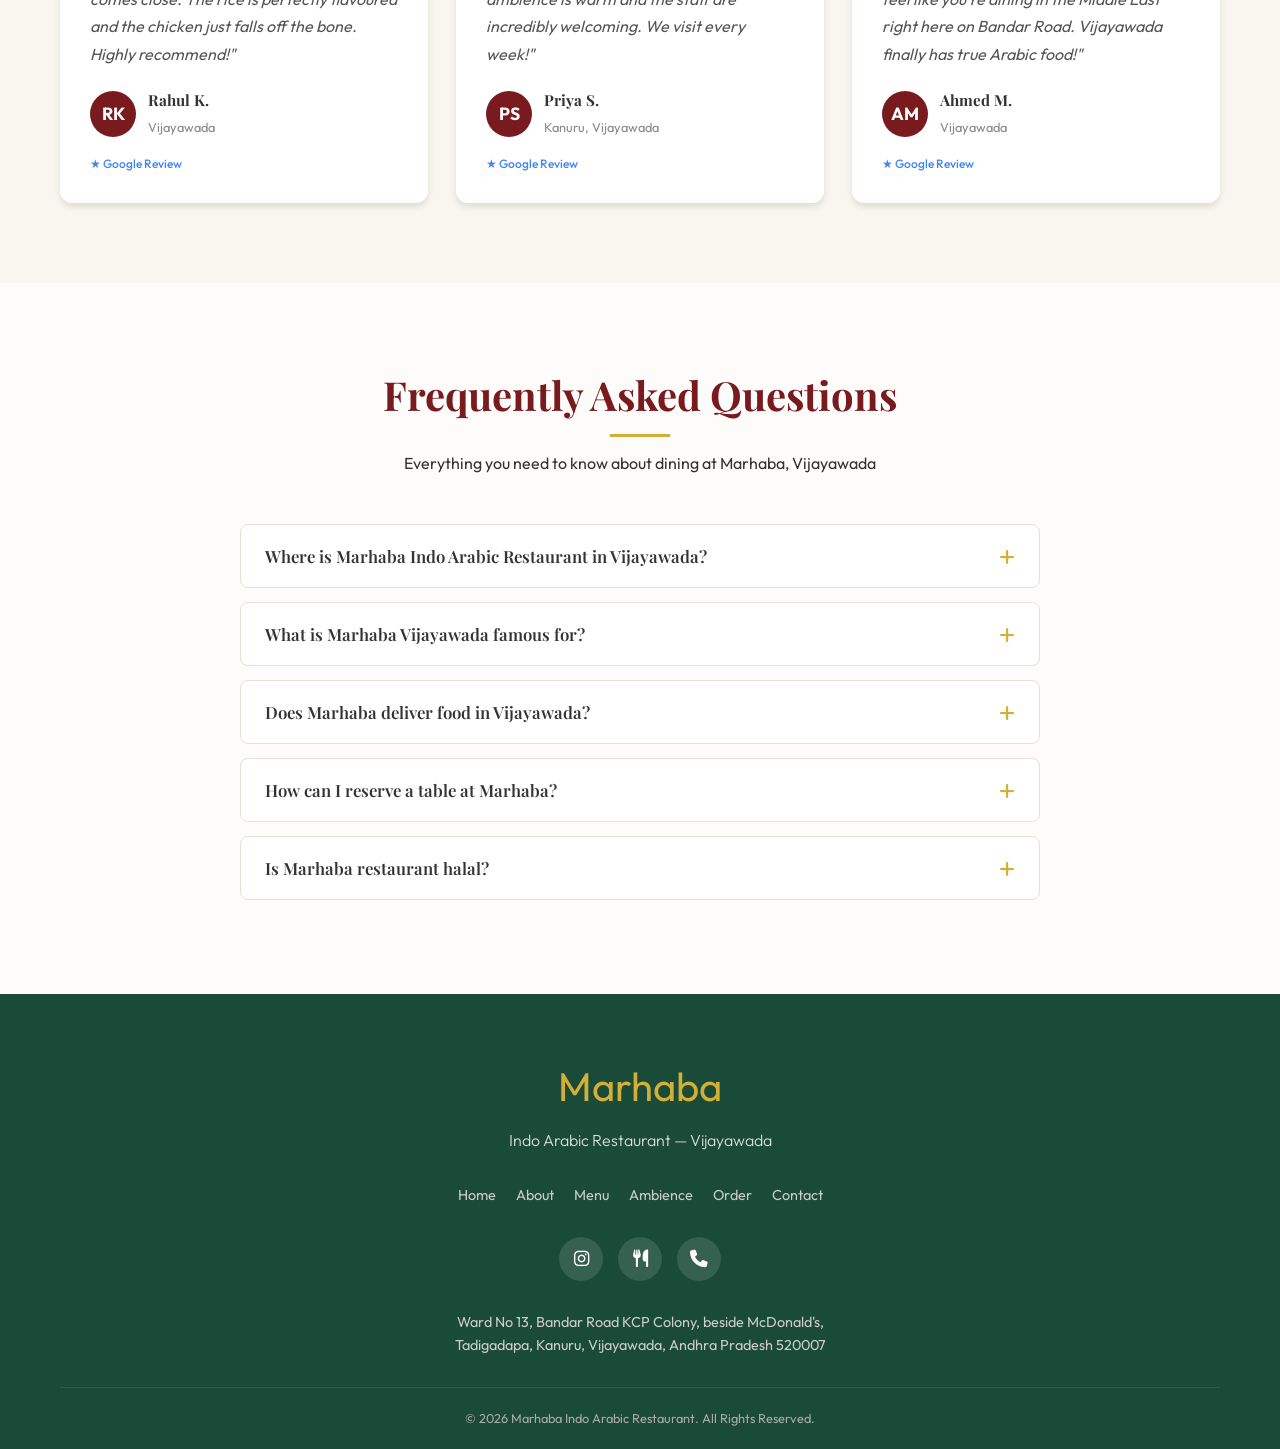
==== commit 644ac28f: "Add files via upload" ====
--- a/index.html
+++ b/index.html
@@ -1,100 +1,388 @@
-<!DOCTYPE html>
-<html lang="en">
-
-<head>
-    <meta charset="UTF-8">
-    <meta name="viewport" content="width=device-width, initial-scale=1.0">
-    <title>Marhaba - Indo Arabic Restaurant</title>
-    <meta name="description"
-        content="Marhaba - Authentic South Indian Flavors. Premium Dine-in restaurant located in Tadigadapa, Kanuru.">
-    <!-- Google Fonts -->
-    <link rel="preconnect" href="https://fonts.googleapis.com">
-    <link rel="preconnect" href="https://fonts.gstatic.com" crossorigin>
-    <link
-        href="https://fonts.googleapis.com/css2?family=Outfit:wght@300;400;500;600;700&family=Playfair+Display:ital,wght@0,400;0,600;0,700;1,400&display=swap"
-        rel="stylesheet">
-    <!-- FontAwesome for Icons -->
-    <link rel="stylesheet" href="https://cdnjs.cloudflare.com/ajax/libs/font-awesome/6.4.0/css/all.min.css">
-    <!-- Custom CSS -->
-    <link rel="stylesheet" href="styles.css">
-    <link rel="icon" href="/favicon.png" type="image/png">
-</head>
-
-<body>
-    <!-- Navbar -->
-    <nav id="navbar">
-        <div class="nav-container">
-            <h1 class="logo">Marhaba</h1>
-            <ul class="nav-links">
-                <li><a href="index.html" style="color: var(--accent-color);">Home</a></li>
-                <li><a href="about.html">About</a></li>
-                <li><a href="menu.html">Menu</a></li>
-                <li><a href="ambience.html">Ambience</a></li>
-                <li><a href="order.html">Order</a></li>
-                <li><a href="contact.html">Location & Contact</a></li>
-
-            </ul>
-            <div class="hamburger">
-                <i class="fas fa-bars"></i>
-            </div>
-        </div>
-    </nav>
-    <script>
-        const hamburger = document.querySelector('.hamburger');
-        const navLinks = document.querySelector('.nav-links');
-
-        hamburger.addEventListener('click', () => {
-            navLinks.classList.toggle('active');
-        });
-    </script>
-
-    <!-- Hero Section -->
-    <section id="hero" class="hero">
-        <div class="hero-overlay"></div>
-        <div class="hero-content">
-            <h1 class="hero-title">
-                <span class="m">M</span>
-                <span class="a1">a</span>
-                <span class="r">r</span>
-                <span class="h">h</span>
-                <span class="a2">a</span>
-                <span class="b">b</span>
-                <span class="a3">a</span>
-            </h1>
-            <p class="hero-tagline">Indo Arabic Restaurant</p>
-            <div class="hero-buttons">
-                <a href="menu.html" class="btn btn-primary">View Menu</a>
-                <a href="contact.html" class="btn btn-secondary">Get Directions</a>
-
-            </div>
-        </div>
-    </section>
-
-    <!-- Footer -->
-    <footer class="footer">
-        <div class="container text-center">
-            <h2 class="footer-logo">Marhaba</h2>
-            <p class="footer-tagline">Indo Arabic Restaurant</p>
-            <div class="social-links">
-
-                <a href="https://www.instagram.com/marhaba_vijayawada?igsh=NWxsbzNhMnU4ZnM1"><i
-                        class="fab fa-instagram"></i></a>
-
-            </div>
-            <p class="footer-address">Ward No 13, Bandar Road KCP Colony, beside McDonald's, Tadigadapa, Kanuru, Andhra
-                Pradesh 520007</p>
-            <div class="footer-bottom">
-                <p>&copy; 2026 Marhaba. All Rights Reserved.</p>
-            </div>
-        </div>
-    </footer>
-
-    <!-- Scroll to Top Button -->
-    <button id="scrollToTopBtn" class="scroll-to-top" aria-label="Scroll to top">
-        <i class="fas fa-arrow-up"></i>
-    </button>
-
-    <script src="script.js"></script>
-</body>
-
+<!DOCTYPE html>
+<html lang="en-IN">
+<head>
+<meta charset="UTF-8">
+<meta name="viewport" content="width=device-width, initial-scale=1.0">
+<title>Marhaba Indo Arabic Restaurant | Best Arabian Food &amp; Mandi in Vijayawada</title>
+<meta name="description" content="Marhaba Indo Arabic Restaurant — Vijayawada's top-rated Arabian dining experience. Authentic Mandi, Tandoori Chicken, Arabic Kebabs &amp; more at Kanuru, Bandar Road, Andhra Pradesh.">
+<meta name="keywords" content="Best Arabian Restaurant Vijayawada, Mandi Vijayawada, Indo Arabic Restaurant Vijayawada, Grill Chicken Vijayawada, Arabic food Vijayawada, Marhaba restaurant Kanuru, Tandoori Vijayawada, best restaurant Tadigadapa">
+<link rel="canonical" href="https://marhaba-vijayawada.github.io/Marhaba/">
+<!-- Open Graph -->
+<meta property="og:type" content="restaurant">
+<meta property="og:title" content="Marhaba Indo Arabic Restaurant | Best Arabian Food &amp; Mandi in Vijayawada">
+<meta property="og:description" content="Vijayawada's favourite Indo-Arabic restaurant. Authentic Mandi, Tandoori, Kebabs &amp; Arabic cuisine at Kanuru, Bandar Road.">
+<meta property="og:url" content="https://marhaba-vijayawada.github.io/Marhaba/">
+<meta property="og:image" content="https://marhaba-vijayawada.github.io/Marhaba/favicon.png">
+<meta property="og:locale" content="en_IN">
+<meta property="og:site_name" content="Marhaba Indo Arabic Restaurant">
+<!-- Twitter Card -->
+<meta name="twitter:card" content="summary_large_image">
+<meta name="twitter:title" content="Marhaba Indo Arabic Restaurant | Best Arabian Food in Vijayawada">
+<meta name="twitter:description" content="Authentic Mandi, Tandoori &amp; Arabic cuisine at Kanuru, Vijayawada, Andhra Pradesh.">
+<meta name="twitter:image" content="https://marhaba-vijayawada.github.io/Marhaba/favicon.png">
+<!-- Favicon -->
+<link rel="icon" href="favicon.png" type="image/png">
+<link rel="apple-touch-icon" href="favicon.png">
+<link rel="manifest" href="manifest.json">
+<meta name="theme-color" content="#791a1f">
+<!-- Fonts -->
+<link rel="preconnect" href="https://fonts.googleapis.com">
+<link rel="preconnect" href="https://fonts.gstatic.com" crossorigin>
+<link href="https://fonts.googleapis.com/css2?family=Outfit:wght@300;400;500;600;700&family=Playfair+Display:ital,wght@0,400;0,600;0,700;1,400&display=swap" rel="stylesheet">
+<link rel="stylesheet" href="https://cdnjs.cloudflare.com/ajax/libs/font-awesome/6.4.0/css/all.min.css">
+<link rel="stylesheet" href="styles.css">
+<!-- JSON-LD: Restaurant Schema -->
+<script type="application/ld+json">
+{
+  "@context":"https://schema.org",
+  "@type":"Restaurant",
+  "@id":"https://marhaba-vijayawada.github.io/Marhaba/#restaurant",
+  "name":"Marhaba Indo Arabic Restaurant",
+  "alternateName":"Marhaba Vijayawada",
+  "description":"Authentic Indo-Arabic restaurant in Vijayawada serving Mandi, Tandoori Chicken, Arabic Kebabs, Grill Chicken and more at Kanuru, Bandar Road.",
+  "url":"https://marhaba-vijayawada.github.io/Marhaba/",
+  "telephone":"+917891478954",
+  "image":"https://marhaba-vijayawada.github.io/Marhaba/favicon.png",
+  "logo":"https://marhaba-vijayawada.github.io/Marhaba/favicon.png",
+  "priceRange":"₹₹",
+  "servesCuisine":["Arabian","Indian","Indo-Arabic","Mandi","Tandoori","Kebab"],
+  "address":{
+    "@type":"PostalAddress",
+    "streetAddress":"Ward No 13, Bandar Road KCP Colony, beside McDonald's, Tadigadapa",
+    "addressLocality":"Kanuru, Vijayawada",
+    "addressRegion":"Andhra Pradesh",
+    "postalCode":"520007",
+    "addressCountry":"IN"
+  },
+  "geo":{
+    "@type":"GeoCoordinates",
+    "latitude":16.4813792,
+    "longitude":80.6941496
+  },
+  "aggregateRating":{
+    "@type":"AggregateRating",
+    "ratingValue":"4.8",
+    "bestRating":"5",
+    "ratingCount":"200"
+  },
+  "hasMap":"https://www.google.com/maps?q=16.4813792,80.6941496",
+  "sameAs":[
+    "https://www.instagram.com/marhaba_vijayawada",
+    "https://www.zomato.com/vijayawada/marhaba-indo-arabic-restaurant-poranki",
+    "https://www.swiggy.com/city/vijayawada/marhaba-indo-arabic-restaurant-benz-circle-and-auto-nagar-rest1354097"
+  ],
+  "menu":"https://marhaba-vijayawada.github.io/Marhaba/menu.html",
+  "acceptsReservations":"True"
+}
+</script>
+<!-- JSON-LD: FAQ Schema -->
+<script type="application/ld+json">
+{
+  "@context":"https://schema.org",
+  "@type":"FAQPage",
+  "mainEntity":[
+    {
+      "@type":"Question",
+      "name":"Where is Marhaba Indo Arabic Restaurant located in Vijayawada?",
+      "acceptedAnswer":{"@type":"Answer","text":"Marhaba is located at Ward No 13, Bandar Road KCP Colony, beside McDonald's, Tadigadapa, Kanuru, Vijayawada, Andhra Pradesh 520007."}
+    },
+    {
+      "@type":"Question",
+      "name":"What is Marhaba restaurant famous for in Vijayawada?",
+      "acceptedAnswer":{"@type":"Answer","text":"Marhaba is famous for its authentic Arabian Mandi (chicken and mutton), Tandoori Chicken, Arabic Kebabs, Grill Chicken, and traditional Kunafa desserts in Vijayawada."}
+    },
+    {
+      "@type":"Question",
+      "name":"Does Marhaba Indo Arabic Restaurant offer home delivery in Vijayawada?",
+      "acceptedAnswer":{"@type":"Answer","text":"Yes, Marhaba offers home delivery in Vijayawada through Zomato and Swiggy. You can also reserve a table through WhatsApp."}
+    },
+    {
+      "@type":"Question",
+      "name":"Can I book a table at Marhaba restaurant Vijayawada?",
+      "acceptedAnswer":{"@type":"Answer","text":"Yes, you can reserve a table at Marhaba Indo Arabic Restaurant via WhatsApp or through EazyDiner. Walk-ins are also welcome."}
+    },
+    {
+      "@type":"Question",
+      "name":"What is the rating of Marhaba restaurant in Vijayawada?",
+      "acceptedAnswer":{"@type":"Answer","text":"Marhaba Indo Arabic Restaurant holds a 4.8-star rating on Google, making it one of the top-rated Arabian restaurants in Vijayawada."}
+    }
+  ]
+}
+</script>
+<!-- JSON-LD: Breadcrumb -->
+<script type="application/ld+json">
+{
+  "@context":"https://schema.org",
+  "@type":"BreadcrumbList",
+  "itemListElement":[{"@type":"ListItem","position":1,"name":"Home","item":"https://marhaba-vijayawada.github.io/Marhaba/"}]
+}
+</script>
+</head>
+<body>
+<!-- Navbar -->
+<header>
+  <nav id="navbar" aria-label="Main navigation">
+    <div class="nav-container">
+      <a href="index.html" class="logo" aria-label="Marhaba Indo Arabic Restaurant — Home">Marhaba</a>
+      <ul class="nav-links" role="menubar">
+        <li role="none"><a href="index.html" role="menuitem" aria-current="page" style="color:var(--accent-color)">Home</a></li>
+        <li role="none"><a href="about.html" role="menuitem">About</a></li>
+        <li role="none"><a href="menu.html" role="menuitem">Menu</a></li>
+        <li role="none"><a href="ambience.html" role="menuitem">Ambience</a></li>
+        <li role="none"><a href="order.html" role="menuitem">Order</a></li>
+        <li role="none"><a href="contact.html" role="menuitem">Location &amp; Contact</a></li>
+      </ul>
+      <button class="hamburger" aria-label="Open navigation menu" aria-expanded="false" aria-controls="nav-links">
+        <i class="fas fa-bars" aria-hidden="true"></i>
+      </button>
+    </div>
+  </nav>
+</header>
+
+<main>
+<!-- Hero Section -->
+<section id="hero" class="hero" aria-label="Marhaba Restaurant Hero">
+  <div class="hero-overlay" aria-hidden="true"></div>
+  <div class="hero-content">
+    <h1 class="hero-title" aria-label="Marhaba">
+      <span class="m">M</span><span class="a1">a</span><span class="r">r</span><span class="h">h</span><span class="a2">a</span><span class="b">b</span><span class="a3">a</span>
+    </h1>
+    <p class="hero-tagline">Indo Arabic Restaurant</p>
+    <p class="hero-location"><i class="fas fa-map-marker-alt" aria-hidden="true"></i> Kanuru, Vijayawada &bull; Andhra Pradesh</p>
+    <div class="hero-buttons">
+      <a href="menu.html" class="btn btn-primary" id="hero-menu-btn">View Menu</a>
+      <a href="contact.html" class="btn btn-outline" id="hero-directions-btn">Get Directions</a>
+      <a href="order.html" class="btn btn-secondary" id="hero-order-btn">Order Online</a>
+    </div>
+  </div>
+</section>
+
+<!-- About Snippet -->
+<section id="about-snippet" class="section-padding" aria-labelledby="about-heading">
+  <div class="container">
+    <div class="about-grid">
+      <div class="about-text fade-in">
+        <h2 class="section-title" id="about-heading">Our Story</h2>
+        <p>Welcome to <strong>Marhaba Indo Arabic Restaurant</strong>, Vijayawada's premier destination for authentic Arabian and Indian fusion dining. Nestled in Kanuru on Bandar Road, Tadigadapa, we bring the bold flavours of the Middle East together with the rich culinary heritage of India.</p>
+        <p>From slow-cooked <strong>Mandi rice</strong> to perfectly charred <strong>Tandoori Chicken</strong> and flame-grilled kebabs, every dish at Marhaba is crafted with the finest ingredients and traditional techniques. We are proud to be one of the <strong>best-rated Arabian restaurants in Vijayawada</strong>, with a 4.8-star Google rating.</p>
+        <div style="margin-top:28px;display:flex;gap:16px;flex-wrap:wrap;align-items:center;">
+          <a href="about.html" class="btn btn-secondary" id="about-more-btn">Learn More</a>
+          <a href="https://www.google.com/search?q=Marhaba+The+Indo+Arabic+Restaurant+Vijayawada+Reviews" target="_blank" rel="noopener" class="rating-highlight" aria-label="View our 4.8 star Google reviews">
+            <svg width="22" height="22" viewBox="0 0 48 48" aria-hidden="true"><path fill="#EA4335" d="M24 9.5c3.54 0 6.71 1.22 9.21 3.6l6.85-6.85C35.9 2.38 30.47 0 24 0 14.62 0 6.51 5.38 2.56 13.22l7.98 6.19C12.43 13.08 17.74 9.5 24 9.5z"/><path fill="#4285F4" d="M46.98 24.55c0-1.57-.15-3.09-.38-4.55H24v9.02h12.94c-.58 2.96-2.26 5.48-4.78 7.18l7.73 6c4.51-4.18 7.09-10.36 7.09-17.65z"/><path fill="#FBBC05" d="M10.53 28.59c-.48-1.45-.76-2.99-.76-4.59s.27-3.14.76-4.59l-7.98-6.19C.92 16.46 0 20.12 0 24c0 3.88.92 7.54 2.56 10.78l7.97-6.19z"/><path fill="#34A853" d="M24 48c6.48 0 11.93-2.13 15.89-5.81l-7.73-6c-2.18 1.48-4.97 2.31-8.16 2.31-6.26 0-11.57-3.59-13.46-8.91l-7.98 6.19C6.51 42.62 14.62 48 24 48z"/></svg>
+            <span style="font-size:.75rem;color:#666">Google Reviews<br><strong style="font-size:1rem;color:#1a1a1a">4.8 ★★★★★</strong></span>
+          </a>
+        </div>
+      </div>
+      <div class="about-image fade-in">
+        <img src="background.png" alt="Marhaba Indo Arabic Restaurant dining ambience in Vijayawada" width="600" height="450" loading="lazy">
+      </div>
+    </div>
+  </div>
+</section>
+
+<!-- Signature Dishes -->
+<section id="signature-dishes" class="section-padding bg-light" aria-labelledby="dishes-heading">
+  <div class="container">
+    <div class="section-header text-center fade-in">
+      <h2 class="section-title" id="dishes-heading">Signature Dishes</h2>
+      <p>Iconic flavours that define Marhaba's culinary identity in Vijayawada</p>
+    </div>
+    <div class="dishes-grid">
+      <article class="dish-card fade-in">
+        <span class="dish-icon" aria-hidden="true">🍖</span>
+        <h3>Chicken Mandi</h3>
+        <p>Slow-cooked whole chicken over fragrant Mandi rice — a beloved Arabic tradition, perfected in Vijayawada.</p>
+      </article>
+      <article class="dish-card fade-in">
+        <span class="dish-icon" aria-hidden="true">🔥</span>
+        <h3>Tandoori Grill Chicken</h3>
+        <p>Marinated overnight and char-grilled in a traditional clay tandoor. Crispy outside, juicy inside.</p>
+      </article>
+      <article class="dish-card fade-in">
+        <span class="dish-icon" aria-hidden="true">🥩</span>
+        <h3>Laham Meshwi</h3>
+        <p>Premium mutton skewers seasoned with Arabic spices, grilled to perfection over open flame.</p>
+      </article>
+      <article class="dish-card fade-in">
+        <span class="dish-icon" aria-hidden="true">🍮</span>
+        <h3>Kunafa Desserts</h3>
+        <p>Authentic Middle Eastern pastry with cheese, Nutella, or butterscotch — a sweet finish to your Marhaba experience.</p>
+      </article>
+    </div>
+    <div class="text-center" style="margin-top:40px;">
+      <a href="menu.html" class="btn btn-primary" id="dishes-menu-btn">Explore Full Menu</a>
+    </div>
+  </div>
+</section>
+
+<!-- Why Choose Us -->
+<section id="why-us" class="section-padding" aria-labelledby="whyus-heading">
+  <div class="container">
+    <div class="section-header text-center fade-in">
+      <h2 class="section-title" id="whyus-heading">Why Choose Marhaba?</h2>
+      <p>The best Indo-Arabic dining experience in Vijayawada</p>
+    </div>
+    <div class="features-grid">
+      <div class="feature-card fade-in">
+        <i class="fas fa-star" aria-hidden="true"></i>
+        <h3>4.8-Star Rated</h3>
+        <p>One of Vijayawada's highest-rated restaurants on Google with hundreds of glowing reviews.</p>
+      </div>
+      <div class="feature-card fade-in">
+        <i class="fas fa-fire-alt" aria-hidden="true"></i>
+        <h3>Authentic Recipes</h3>
+        <p>Every dish follows traditional Arabic and Indian culinary techniques — no shortcuts, just real flavour.</p>
+      </div>
+      <div class="feature-card fade-in">
+        <i class="fas fa-seedling" aria-hidden="true"></i>
+        <h3>Fresh Ingredients</h3>
+        <p>We source the finest halal meats and fresh produce daily to ensure quality in every bite.</p>
+      </div>
+      <div class="feature-card fade-in">
+        <i class="fas fa-users" aria-hidden="true"></i>
+        <h3>Family Dining</h3>
+        <p>Spacious, comfortable seating perfect for family gatherings, group celebrations, and business meals.</p>
+      </div>
+    </div>
+  </div>
+</section>
+
+<!-- Testimonials -->
+<section id="testimonials" class="section-padding bg-light" aria-labelledby="reviews-heading">
+  <div class="container">
+    <div class="section-header text-center fade-in">
+      <h2 class="section-title" id="reviews-heading">What Our Guests Say</h2>
+      <p>Real reviews from happy diners in Vijayawada</p>
+    </div>
+    <div class="testimonials-grid">
+      <article class="testimonial-card fade-in">
+        <div class="testimonial-stars" aria-label="5 out of 5 stars">★★★★★</div>
+        <p class="testimonial-text">"The Chicken Mandi here is absolutely mind-blowing. Nothing else in Vijayawada comes close. The rice is perfectly flavoured and the chicken just falls off the bone. Highly recommend!"</p>
+        <div class="testimonial-author">
+          <div class="author-avatar" aria-hidden="true">RK</div>
+          <div class="author-info"><h4>Rahul K.</h4><span>Vijayawada</span></div>
+        </div>
+        <p class="testimonial-source">★ Google Review</p>
+      </article>
+      <article class="testimonial-card fade-in">
+        <div class="testimonial-stars" aria-label="5 out of 5 stars">★★★★★</div>
+        <p class="testimonial-text">"Best Indo Arabic restaurant in Kanuru. The tandoori and kebabs are outstanding. The ambience is warm and the staff are incredibly welcoming. We visit every week!"</p>
+        <div class="testimonial-author">
+          <div class="author-avatar" aria-hidden="true">PS</div>
+          <div class="author-info"><h4>Priya S.</h4><span>Kanuru, Vijayawada</span></div>
+        </div>
+        <p class="testimonial-source">★ Google Review</p>
+      </article>
+      <article class="testimonial-card fade-in">
+        <div class="testimonial-stars" aria-label="5 out of 5 stars">★★★★★</div>
+        <p class="testimonial-text">"Tried the Mutton Mandi and Kunafa for the first time here — absolutely authentic. You feel like you're dining in the Middle East right here on Bandar Road. Vijayawada finally has true Arabic food!"</p>
+        <div class="testimonial-author">
+          <div class="author-avatar" aria-hidden="true">AM</div>
+          <div class="author-info"><h4>Ahmed M.</h4><span>Vijayawada</span></div>
+        </div>
+        <p class="testimonial-source">★ Google Review</p>
+      </article>
+    </div>
+  </div>
+</section>
+
+<!-- FAQ Section -->
+<section id="faq" class="section-padding" aria-labelledby="faq-heading">
+  <div class="container">
+    <div class="section-header text-center fade-in">
+      <h2 class="section-title" id="faq-heading">Frequently Asked Questions</h2>
+      <p>Everything you need to know about dining at Marhaba, Vijayawada</p>
+    </div>
+    <div class="faq-list fade-in" role="list">
+      <div class="faq-item" role="listitem">
+        <button class="faq-question" aria-expanded="false" id="faq-q1" aria-controls="faq-a1">
+          Where is Marhaba Indo Arabic Restaurant in Vijayawada?
+          <i class="fas fa-plus faq-icon" aria-hidden="true"></i>
+        </button>
+        <div class="faq-answer" id="faq-a1" role="region" aria-labelledby="faq-q1">
+          We are located at Ward No 13, Bandar Road KCP Colony, beside McDonald's, Tadigadapa, Kanuru, Vijayawada — Andhra Pradesh 520007. Look for us near the KCP Colony on Bandar Road.
+        </div>
+      </div>
+      <div class="faq-item" role="listitem">
+        <button class="faq-question" aria-expanded="false" id="faq-q2" aria-controls="faq-a2">
+          What is Marhaba Vijayawada famous for?
+          <i class="fas fa-plus faq-icon" aria-hidden="true"></i>
+        </button>
+        <div class="faq-answer" id="faq-a2" role="region" aria-labelledby="faq-q2">
+          Marhaba is celebrated for its authentic Mandi (chicken &amp; mutton), Tandoori Grill Chicken, Arabic Kebabs (Laham Meshwi, Effa Dajaj), and Middle Eastern Kunafa desserts — all prepared with traditional recipes.
+        </div>
+      </div>
+      <div class="faq-item" role="listitem">
+        <button class="faq-question" aria-expanded="false" id="faq-q3" aria-controls="faq-a3">
+          Does Marhaba deliver food in Vijayawada?
+          <i class="fas fa-plus faq-icon" aria-hidden="true"></i>
+        </button>
+        <div class="faq-answer" id="faq-a3" role="region" aria-labelledby="faq-q3">
+          Yes! You can order from Marhaba via <a href="https://www.zomato.com/vijayawada/marhaba-indo-arabic-restaurant-poranki/order" target="_blank" rel="noopener">Zomato</a> or <a href="https://www.swiggy.com/city/vijayawada/marhaba-indo-arabic-restaurant-benz-circle-and-auto-nagar-rest1354097" target="_blank" rel="noopener">Swiggy</a> for home delivery across Vijayawada.
+        </div>
+      </div>
+      <div class="faq-item" role="listitem">
+        <button class="faq-question" aria-expanded="false" id="faq-q4" aria-controls="faq-a4">
+          How can I reserve a table at Marhaba?
+          <i class="fas fa-plus faq-icon" aria-hidden="true"></i>
+        </button>
+        <div class="faq-answer" id="faq-a4" role="region" aria-labelledby="faq-q4">
+          You can reserve a table via WhatsApp, through EazyDiner, or simply call us at +91 78914 78954. Walk-ins are always welcome.
+        </div>
+      </div>
+      <div class="faq-item" role="listitem">
+        <button class="faq-question" aria-expanded="false" id="faq-q5" aria-controls="faq-a5">
+          Is Marhaba restaurant halal?
+          <i class="fas fa-plus faq-icon" aria-hidden="true"></i>
+        </button>
+        <div class="faq-answer" id="faq-a5" role="region" aria-labelledby="faq-q5">
+          Yes, Marhaba Indo Arabic Restaurant serves 100% halal food. All our meats are sourced from certified halal suppliers.
+        </div>
+      </div>
+    </div>
+  </div>
+</section>
+</main>
+
+<!-- Footer -->
+<footer class="footer" role="contentinfo">
+  <div class="container text-center">
+    <p class="footer-logo">Marhaba</p>
+    <p class="footer-tagline">Indo Arabic Restaurant — Vijayawada</p>
+    <nav class="footer-links" aria-label="Footer navigation">
+      <a href="index.html">Home</a>
+      <a href="about.html">About</a>
+      <a href="menu.html">Menu</a>
+      <a href="ambience.html">Ambience</a>
+      <a href="order.html">Order</a>
+      <a href="contact.html">Contact</a>
+    </nav>
+    <div class="social-links">
+      <a href="https://www.instagram.com/marhaba_vijayawada?igsh=NWxsbzNhMnU4ZnM1" target="_blank" rel="noopener" aria-label="Marhaba on Instagram"><i class="fab fa-instagram" aria-hidden="true"></i></a>
+      <a href="https://www.zomato.com/vijayawada/marhaba-indo-arabic-restaurant-poranki" target="_blank" rel="noopener" aria-label="Marhaba on Zomato"><i class="fas fa-utensils" aria-hidden="true"></i></a>
+      <a href="tel:+917891478954" aria-label="Call Marhaba Restaurant"><i class="fas fa-phone" aria-hidden="true"></i></a>
+    </div>
+    <address class="footer-address" style="font-style:normal;">
+      Ward No 13, Bandar Road KCP Colony, beside McDonald's,<br>
+      Tadigadapa, Kanuru, Vijayawada, Andhra Pradesh 520007
+    </address>
+    <div class="footer-bottom">
+      <p>&copy; 2026 Marhaba Indo Arabic Restaurant. All Rights Reserved.</p>
+    </div>
+  </div>
+</footer>
+
+<!-- WhatsApp Float -->
+<a href="https://wa.me/917891478954?text=Hi%20Marhaba%2C%20I%20would%20like%20to%20enquire%20about%20a%20reservation." class="whatsapp-float" target="_blank" rel="noopener" aria-label="Chat with us on WhatsApp">
+  <i class="fab fa-whatsapp" aria-hidden="true"></i>
+  <span>Chat on WhatsApp</span>
+</a>
+
+<!-- Scroll to Top -->
+<button id="scrollToTopBtn" class="scroll-to-top" aria-label="Scroll to top">
+  <i class="fas fa-arrow-up" aria-hidden="true"></i>
+</button>
+
+<script src="script.js"></script>
+</body>
 </html>
--- a/styles.css
+++ b/styles.css
@@ -1,3516 +1,578 @@
-/* Custom Properties */
-
-:root {
-
-    --primary-color: #791a1f;
-
-    /* Maroon */
-
-    --secondary-color: #1a4a38;
-
-    /* Dark Green */
-
-    --accent-color: #d4af37;
-
-    /* Gold */
-
-    --text-dark: #333333;
-
-    --text-light: #f4f4f4;
-
-    --bg-light: #fefcfb;
-
-    --bg-dark: #121212;
-
-    --white: #ffffff;
-
-    --shadow: 0 4px 6px rgba(0, 0, 0, 0.1);
-
-    --transition: all 0.3s ease;
-
-
-
-    --font-primary: 'Outfit', sans-serif;
-
-    --font-secondary: 'Playfair Display', serif;
-
-}
-
-
-
-/* Reset & Base Styles */
-
-* {
-
-    margin: 0;
-
-    padding: 0;
-
-    box-sizing: border-box;
-
-}
-
-
-
-html {
-
-    scroll-behavior: smooth;
-
-}
-
-
-
-body {
-
-    font-family: var(--font-primary);
-
-    color: var(--text-dark);
-
-    line-height: 1.6;
-
-    background-color: var(--bg-light);
-
-}
-
-
-
-h1,
-
-h2,
-
-h3,
-
-h4,
-
-h5,
-
-h6 {
-
-    font-family: var(--font-secondary);
-
-    color: var(--primary-color);
-
-}
-
-
-
-a {
-
-    text-decoration: none;
-
-    color: inherit;
-
-}
-
-
-
-ul {
-
-    list-style: none;
-
-}
-
-
-
-.container {
-
-    max-width: 1200px;
-
-    margin: 0 auto;
-
-    padding: 0 20px;
-
-}
-
-
-
-.section-padding {
-
-    padding: 80px 0;
-
-}
-
-
-
-.bg-light {
-
-    background-color: #f9f6f0;
-
-}
-
-
-
-.text-center {
-
-    text-align: center;
-
-}
-
-
-
-.w-100 {
-
-    width: 100%;
-
-}
-
-
-
-.section-title {
-
-    font-size: 2.5rem;
-
-    margin-bottom: 1.5rem;
-
-    position: relative;
-
-    display: inline-block;
-
-}
-
-
-
-.section-title::after {
-
-    content: '';
-
-    position: absolute;
-
-    bottom: -10px;
-
-    left: 0;
-
-    width: 60px;
-
-    height: 3px;
-
-    background-color: var(--accent-color);
-
-}
-
-
-
-.text-center .section-title::after {
-
-    left: 50%;
-
-    transform: translateX(-50%);
-
-}
-
-
-
-.section-header {
-
-    margin-bottom: 3rem;
-
-}
-
-
-
-/* Buttons */
-
-.btn {
-
-    display: inline-block;
-
-    padding: 12px 28px;
-
-    border-radius: 4px;
-
-    font-weight: 600;
-
-    text-transform: uppercase;
-
-    letter-spacing: 1px;
-
-    transition: var(--transition);
-
-    cursor: pointer;
-
-    border: 2px solid transparent;
-
-}
-
-
-
-.btn-primary {
-
-    background-color: var(--accent-color);
-    background.png color: var(--white);
-
-}
-
-
-
-.btn-primary:hover {
-
-    background-color: #bfa030;
-
-    transform: translateY(-2px);
-
-    box-shadow: var(--shadow);
-
-}
-
-
-
-.btn-secondary {
-
-    background-color: var(--secondary-color);
-
-    color: var(--white);
-
-}
-
-
-
-.btn-secondary:hover {
-
-    background-color: #123326;
-
-    transform: translateY(-2px);
-
-    box-shadow: var(--shadow);
-
-}
-
-
-
-.btn-outline {
-
-    background-color: transparent;
-
-    border-color: var(--white);
-
-    color: var(--white);
-
-}
-
-
-
-.btn-outline:hover {
-
-    background-color: var(--white);
-
-    color: var(--primary-color);
-
-}
-
-
-
-/* Navbar */
-
-#navbar {
-
-    position: fixed;
-
-    top: 0;
-
-    left: 0;
-
-    width: 100%;
-
-    background-color: transparent;
-
-    padding: 20px 0;
-
-    transition: var(--transition);
-
-    z-index: 1000;
-
-}
-
-
-
-#navbar.inner-nav {
-
-    background-color: var(--primary-color);
-
-}
-
-
-
-#navbar.scrolled {
-
-    background-color: var(--white);
-
-    padding: 15px 0;
-
-    box-shadow: var(--shadow);
-
-}
-
-
-
-#navbar.scrolled .logo,
-
-#navbar.scrolled .nav-links li a,
-
-#navbar.scrolled .hamburger {
-
-    color: var(--primary-color);
-
-}
-
-
-
-.nav-container {
-
-    max-width: 1200px;
-
-    margin: 0 auto;
-
-    padding: 0 20px;
-
-    display: flex;
-
-    justify-content: space-between;
-
-    align-items: center;
-
-}
-
-
-
-.logo {
-
-    font-size: 1.8rem;
-
-    color: var(--white);
-
-    display: flex;
-
-    align-items: center;
-
-    gap: 8px;
-
-}
-
-
-
-.logo span {
-
-    font-family: 'Outfit', sans-serif;
-
-    font-size: 1.2rem;
-
-    font-weight: 400;
-
-}
-
-
-
-.nav-links {
-
-    display: flex;
-
-    gap: 25px;
-
-}
-
-
-
-.nav-links li a {
-
-    color: var(--white);
-
-    font-weight: 500;
-
-    position: relative;
-
-    transition: var(--transition);
-
-}
-
-
-
-.nav-links li a::after {
-
-    content: '';
-
-    position: absolute;
-
-    bottom: -5px;
-
-    left: 0;
-
-    width: 0;
-
-    height: 2px;
-
-    background-color: var(--accent-color);
-
-    transition: var(--transition);
-
-}
-
-
-
-.nav-links li a:hover::after {
-
-    width: 100%;
-
-}
-
-
-
-.hamburger {
-
-    display: none;
-
-    color: var(--white);
-
-    font-size: 1.5rem;
-
-    cursor: pointer;
-
-}
-
-
-
-/* Hero Section */
-
-.hero {
-
-    height: 100vh;
-
-    background: url('background.png') center/cover no-repeat;
-
-    position: relative;
-
-    display: flex;
-
-    align-items: center;
-
-    justify-content: center;
-
-    text-align: center;
-
-}
-
-
-
-.hero-overlay {
-
-    position: absolute;
-
-    top: 0;
-
-    left: 0;
-
-    width: 100%;
-
-    height: 100%;
-
-    background: transparent;
-
-    /* Dark green tint overlay */
-
-}
-
-
-
-.hero-content {
-
-    position: relative;
-
-    z-index: 1;
-
-    color: var(--white);
-
-    max-width: 800px;
-
-    padding: 0 20px;
-
-    animation: fadeInDown 1s ease-out;
-
-}
-
-
-
-.hero-title {
-
-    font-size: 4rem;
-
-    color: var(--white);
-
-    margin-bottom: 10px;
-
-    line-height: 1.2;
-
-}
-
-
-
-.telugu-text {
-
-    font-family: 'Outfit', sans-serif;
-
-    font-size: 2.5rem;
-
-    font-weight: 400;
-
-    color: var(--accent-color);
-
-}
-
-
-
-.hero-tagline {
-
-    font-size: 1.5rem;
-
-    margin-bottom: 30px;
-
-    font-weight: 300;
-
-    letter-spacing: 2px;
-
-}
-
-
-
-.hero-buttons {
-
-    display: flex;
-
-    gap: 15px;
-
-    justify-content: center;
-
-    flex-wrap: wrap;
-
-}
-
-
-
-/* About Section */
-
-.about-grid {
-
-    display: grid;
-
-    grid-template-columns: 1fr 1fr;
-
-    gap: 50px;
-
-    align-items: center;
-
-}
-
-
-
-.about-text p {
-
-    margin-bottom: 20px;
-
-    font-size: 1.1rem;
-
-}
-
-
-
-.rating-highlight {
-
-    background-color: var(--bg-light);
-
-    border-left: 4px solid var(--accent-color);
-
-    padding: 15px 20px;
-
-    margin-top: 30px;
-
-    border-radius: 4px;
-
-    box-shadow: var(--shadow);
-
-    display: inline-block;
-
-}
-
-
-
-.rating-highlight .stars {
-
-    color: var(--accent-color);
-
-    font-size: 1.2rem;
-
-    margin-bottom: 5px;
-
-}
-
-
-
-.rating-text {
-
-    font-weight: 600;
-
-    color: var(--text-dark);
-
-}
-
-
-
-.about-image img {
-
-    width: 100%;
-
-    border-radius: 8px;
-
-    box-shadow: 0 10px 30px rgba(0, 0, 0, 0.15);
-
-}
-
-
-
-/* Menu Section */
-
-.menu-categories {
-
-    display: grid;
-
-    grid-template-columns: repeat(auto-fit, minmax(300px, 1fr));
-
-    gap: 40px;
-
-}
-
-
-
-.category-title {
-
-    font-size: 1.8rem;
-
-    color: var(--secondary-color);
-
-    margin-bottom: 20px;
-
-    padding-bottom: 10px;
-
-    border-bottom: 2px dashed #ddd;
-
-}
-
-
-
-.menu-list {
-
-    display: flex;
-
-    flex-direction: column;
-
-    gap: 20px;
-
-}
-
-
-
-.menu-item {
-
-    display: flex;
-
-    justify-content: space-between;
-
-    align-items: center;
-
-    padding: 10px;
-
-    border-radius: 8px;
-
-    transition: var(--transition);
-
-}
-
-
-
-.menu-item:hover {
-
-    background-color: var(--white);
-
-    box-shadow: var(--shadow);
-
-    transform: translateX(5px);
-
-}
-
-
-
-.item-info h5 {
-
-    font-size: 1.2rem;
-
-    color: var(--text-dark);
-
-    margin-bottom: 5px;
-
-}
-
-
-
-.item-info p {
-
-    font-size: 0.9rem;
-
-    color: #666;
-    background.png
-}
-
-
-
-.price {
-
-    font-weight: 700;
-
-    color: var(--primary-color);
-
-    font-size: 1.2rem;
-
-}
-
-
-
-/* Reviews Section */
-
-.reviews-grid {
-
-    display: grid;
-
-    grid-template-columns: repeat(auto-fit, minmax(300px, 1fr));
-
-    gap: 30px;
-
-}
-
-
-
-.review-card {
-
-    background-color: var(--white);
-
-    padding: 30px;
-
-    border-radius: 8px;
-
-    box-shadow: var(--shadow);
-
-    transition: var(--transition);
-
-    border-top: 4px solid var(--accent-color);
-
-}
-
-
-
-.review-card:hover {
-
-    transform: translateY(-10px);
-
-    box-shadow: 0 15px 30px rgba(0, 0, 0, 0.1);
-
-}
-
-
-
-.reviewer-info {
-
-    display: flex;
-
-    align-items: center;
-
-    gap: 15px;
-
-    margin-bottom: 20px;
-
-}
-
-
-
-.avatar {
-
-    width: 50px;
-
-    height: 50px;
-
-    background-color: var(--primary-color);
-
-    color: var(--white);
-
-    border-radius: 50%;
-
-    display: flex;
-
-    justify-content: center;
-
-    align-items: center;
-
-    font-weight: bold;
-
-    font-size: 1.2rem;
-
-}
-
-
-
-.reviewer-info h4 {
-
-    color: var(--text-dark);
-
-    margin-bottom: 5px;
-
-}
-
-
-
-.reviewer-info .stars {
-
-    color: var(--accent-color);
-
-    font-size: 0.9rem;
-
-}
-
-
-
-.review-text {
-
-    font-style: italic;
-
-    color: #555;
-
-}
-
-
-
-/* Location and Contact */
-
-.grid-2 {
-
-    display: grid;
-
-    grid-template-columns: 1fr 1fr;
-
-    gap: 50px;
-
-}
-
-
-
-.address-box {
-
-    display: flex;
-
-    gap: 15px;
-
-    margin-bottom: 30px;
-
-}
-
-
-
-.address-box i {
-
-    font-size: 1.5rem;
-
-    color: var(--primary-color);
-
-    margin-top: 5px;
-
-}
-
-
-
-.plus-code {
-
-    font-size: 0.9rem;
-
-    color: #666;
-
-    margin-top: 10px;
-
-    background-color: var(--white);
-
-    padding: 5px 10px;
-
-    border-radius: 4px;
-
-    display: inline-block;
-
-}
-
-
-
-.map-container {
-
-    border-radius: 8px;
-
-    overflow: hidden;
-
-    box-shadow: var(--shadow);
-
-}
-
-
-
-.contact-form-container {
-
-    background-color: var(--white);
-
-    padding: 40px;
-
-    border-radius: 8px;
-
-    box-shadow: var(--shadow);
-
-}
-
-
-
-.contact-details {
-
-    margin-bottom: 30px;
-
-}
-
-
-
-.contact-details p {
-
-    margin-bottom: 10px;
-
-    font-weight: 500;
-
-}
-
-
-
-.contact-details i {
-
-    color: var(--accent-color);
-
-    margin-right: 10px;
-
-    width: 20px;
-
-}
-
-
-
-.form-group {
-
-    margin-bottom: 20px;
-
-}
-
-
-
-.form-group input,
-
-.form-group textarea {
-
-    width: 100%;
-
-    padding: 12px 15px;
-
-    border: 1px solid #ddd;
-
-    border-radius: 4px;
-
-    font-family: var(--font-primary);
-
-    font-size: 1rem;
-
-    transition: var(--transition);
-
-}
-
-
-
-.form-group input:focus,
-
-.form-group textarea:focus {
-
-    outline: none;
-
-    border-color: var(--primary-color);
-
-    box-shadow: 0 0 0 2px rgba(121, 26, 31, 0.1);
-
-}
-
-
-
-/* Footer */
-
-.footer {
-
-    background-color: var(--secondary-color);
-
-    color: var(--white);
-
-    padding: 60px 0 20px;
-
-}
-
-
-
-.footer-logo {
-
-    color: var(--accent-color);
-
-    font-size: 2.5rem;
-
-    margin-bottom: 10px;
-
-}
-
-
-
-.footer-tagline {
-
-    font-weight: 300;
-
-    margin-bottom: 30px;
-
-    color: #ddd;
-
-}
-
-
-
-.social-links {
-
-    display: flex;
-
-    justify-content: center;
-
-    gap: 15px;
-
-    margin-bottom: 30px;
-
-}
-
-background.png .social-links a {
-
-    width: 40px;
-
-    height: 40px;
-
-    background-color: rgba(255, 255, 255, 0.1);
-
-    display: flex;
-
-    justify-content: center;
-
-    align-items: center;
-
-    border-radius: 50%;
-
-    transition: var(--transition);
-
-}
-
-
-
-.social-links a:hover {
-
-    background-color: var(--accent-color);
-
-    transform: translateY(-3px);
-
-}
-
-
-
-.footer-address {
-
-    max-width: 500px;
-
-    margin: 0 auto 30px;
-
-    color: #ccc;
-
-    font-size: 0.9rem;
-
-}
-
-
-
-.footer-bottom {
-
-    border-top: 1px solid rgba(255, 255, 255, 0.1);
-
-    padding-top: 20px;
-
-    font-size: 0.8rem;
-
-    color: #aaa;
-
-}
-
-
-
-/* Scroll to top */
-
-.scroll-to-top {
-
-    position: fixed;
-
-    bottom: 30px;
-
-    right: 30px;
-
-    width: 45px;
-
-    height: 45px;
-
-    background-color: var(--primary-color);
-
-    color: var(--white);
-
-    border: none;
-
-    border-radius: 50%;
-
-    cursor: pointer;
-
-    display: flex;
-
-    justify-content: center;
-
-    align-items: center;
-
-    font-size: 1.2rem;
-
-    opacity: 0;
-
-    visibility: hidden;
-
-    transition: var(--transition);
-
-    z-index: 999;
-
-    box-shadow: var(--shadow);
-
-}
-
-
-
-.scroll-to-top.visible {
-
-    opacity: 1;
-
-    visibility: visible;
-
-}
-
-
-
-.scroll-to-top:hover {
-
-    background-color: var(--accent-color);
-
-    transform: translateY(-3px);
-
-}
-
-
-
-/* Animations */
-
-@keyframes fadeInDown {
-
-    from {
-
-        opacity: 0;
-
-        transform: translateY(-30px);
-
-    }
-
-
-
-    to {
-
-        opacity: 1;
-
-        transform: translateY(0);
-
-    }
-
-}
-
-
-
-.fade-in {
-
-    opacity: 0;
-
-    transform: translateY(30px);
-
-    transition: opacity 0.8s ease, transform 0.8s ease;
-
-}
-
-
-
-.fade-in.appear {
-
-    opacity: 1;
-
-    transform: translateY(0);
-
-}
-
-
-
-/* Responsive */
-
-@media (max-width: 992px) {
-
-    .hero-title {
-
-        font-size: 3rem;
-
-    }
-
-
-
-    .about-grid {
-
-        grid-template-columns: 1fr;
-
-    }
-
-
-
-    .grid-2 {
-
-        grid-template-columns: 1fr;
-
-    }
-
-}
-
-
-
-@media (max-width: 768px) {
-
-    .nav-links {
-
-        position: fixed;
-
-        top: 0;
-
-        right: -100%;
-
-        width: 250px;
-
-        height: 100vh;
-
-        background-color: var(--white);
-
-        flex-direction: column;
-
-        padding: 80px 30px;
-
-        box-shadow: -5px 0 15px rgba(0, 0, 0, 0.1);
-
-        transition: 0.4s ease;
-
-    }
-
-
-
-    .nav-links.active {
-
-        right: 0;
-
-    }
-
-
-
-    .nav-links li a {
-
-        color: var(--text-dark);
-
-        font-size: 1.1rem;
-
-        display: block;
-
-        padding: 10px 0;
-
-    }
-
-
-
-    #navbar.scrolled .hamburger {
-
-        color: var(--primary-color);
-
-    }
-
-
-
-    .hamburger {
-
-        display: block;
-
-        z-index: 1001;
-
-    }
-
-
-
-    .hero-title {
-
-        font-size: 2.5rem;
-
-    }
-
-
-
-    .telugu-text {
-
-        font-size: 1.8rem;
-
-    }
-
-
-
-    .hero-tagline {
-
-        font-size: 1.2rem;
-
-    }
-
-
-
-    .hero-buttons {
-
-        flex-direction: column;
-
-        width: 100%;
-
-    }
-
-
-
-    .hero-buttons .btn {
-
-        width: 100%;
-
-    }
-
-}
-
-
-
-.logo span {
-
-    font-weight: 700;
-
-    font-family: 'Playfair Display', serif;
-
-}
-
-
-
-/* colors similar to the building sign */
-
-
-
-.m {
-
-    color: #f0b429;
-
-}
-
-
-
-/* yellow */
-
-.a1 {
-
-    color: #ff4da6;
-
-}
-
-
-
-/* pink */
-
-.r {
-
-    color: #2ecc71;
-
-}
-
-
-
-/* green */
-
-.h {
-
-    color: #ff5733;
-
-}
-
-
-
-/* orange/red */
-
-.a2 {
-
-    color: #9b59b6;
-
-}
-
-
-
-/* purple */
-
-.b {
-
-    color: #3498db;
-
-}
-
-
-
-/* blue */
-
-.a3 {
-
-    color: #00c4b4;
-
-}
-
-
-
-/* teal */
-
-@media (max-width: 768px) {
-
-    #contact .container>div[style*="grid-template-columns"] {
-
-        grid-template-columns: 1fr !important;
-
-    }
-
-}
-
-
-
-/* --- Ambience Page 3D Carousel --- */
-
-.ambience-hero {
-
-    height: 60vh;
-
-    background: url('background.png') center/cover no-repeat;
-
-    position: relative;
-
-    display: flex;
-
-    align-items: center;
-
-    justify-content: center;
-
-    text-align: center;
-
-}
-
-
-
-.carousel-section {
-
-    padding: 100px 0;
-
-    overflow: hidden;
-
-    background-color: var(--bg-dark);
-
-    color: var(--white);
-
-    perspective: 1000px;
-
-    height: 100vh;
-
-    display: flex;
-
-    flex-direction: column;
-
-    justify-content: center;
-
-    align-items: center;
-
-}
-
-
-
-#drag-container,
-
-#spin-container {
-
-    position: relative;
-
-    display: flex;
-
-    margin: auto;
-
-    transform-style: preserve-3d;
-
-    transform: rotateX(-10deg);
-
-}
-
-
-
-#spin-container {
-
-    width: 240px;
-
-    height: 320px;
-
-    animation: spinRevert 60s infinite linear;
-
-}
-
-
-
-#drag-container img,
-
-#drag-container p {
-
-    position: absolute;
-
-    left: 0;
-
-    top: 0;
-
-    width: 100%;
-
-    height: 100%;
-
-    transform-style: preserve-3d;
-
-    object-fit: cover;
-
-    box-shadow: 0 0 15px rgba(255, 255, 255, 0.2);
-
-    border-radius: 8px;
-
-    -webkit-box-reflect: below 10px linear-gradient(transparent, transparent, #0005);
-
-    transition: 0.5s;
-
-}
-
-
-
-#drag-container img:hover {
-
-    box-shadow: 0 0 25px rgba(255, 255, 255, 0.6);
-
-    -webkit-box-reflect: below 10px linear-gradient(transparent, transparent, #0007);
-
-}
-
-
-
-#drag-container p {
-
-    font-size: 3rem;
-
-    font-family: var(--font-secondary);
-
-    text-align: center;
-
-    line-height: 320px;
-
-    background: rgba(0, 0, 0, 0.5);
-
-    border: 2px solid var(--accent-color);
-
-    color: var(--white);
-
-}
-
-
-
-#ground {
-
-    width: 900px;
-
-    height: 900px;
-
-    position: absolute;
-
-    top: 100%;
-
-    left: 50%;
-
-    transform: translate(-50%, -50%) rotateX(90deg);
-
-    background: radial-gradient(center center, farthest-side, rgba(238, 238, 238, 0.2), transparent);
-
-}
-
-
-
-@keyframes spin {
-
-    from {
-
-        transform: rotateY(0deg);
-
-    }
-
-
-
-    to {
-
-        transform: rotateY(360deg);
-
-    }
-
-}
-
-
-
-@keyframes spinRevert {
-
-    from {
-
-        transform: rotateY(360deg);
-
-    }
-
-
-
-    to {
-
-        transform: rotateY(0deg);
-
-    }
-
-}
-
-
-
-/* Custom Properties */
-
-:root {
-
-    --primary-color: #791a1f;
-
-    /* Maroon */
-
-    --secondary-color: #1a4a38;
-
-    /* Dark Green */
-
-    --accent-color: #d4af37;
-
-    /* Gold */
-
-    --text-dark: #333333;
-
-    --text-light: #f4f4f4;
-
-    --bg-light: #fefcfb;
-
-    --bg-dark: #121212;
-
-    --white: #ffffff;
-
-    --shadow: 0 4px 6px rgba(0, 0, 0, 0.1);
-
-    --transition: all 0.3s ease;
-
-
-
-    --font-primary: 'Outfit', sans-serif;
-
-    --font-secondary: 'Playfair Display', serif;
-
-}
-
-
-
-/* Reset & Base Styles */
-
-* {
-
-    margin: 0;
-
-    padding: 0;
-
-    box-sizing: border-box;
-
-}
-
-
-
-html {
-
-    scroll-behavior: smooth;
-
-}
-
-
-
-body {
-
-    font-family: var(--font-primary);
-
-    color: var(--text-dark);
-
-    line-height: 1.6;
-
-    background-color: var(--bg-light);
-
-}
-
-
-
-h1,
-
-h2,
-
-h3,
-
-h4,
-
-h5,
-
-h6 {
-
-    font-family: var(--font-secondary);
-
-    color: var(--primary-color);
-
-}
-
-
-
-a {
-
-    text-decoration: none;
-
-    color: inherit;
-
-}
-
-
-
-ul {
-
-    list-style: none;
-
-}
-
-
-
-.container {
-
-    max-width: 1200px;
-
-    margin: 0 auto;
-
-    padding: 0 20px;
-
-}
-
-
-
-.section-padding {
-
-    padding: 80px 0;
-
-}
-
-
-
-.bg-light {
-
-    background-color: #f9f6f0;
-
-}
-
-
-
-.text-center {
-
-    text-align: center;
-
-}
-
-
-
-.w-100 {
-
-    width: 100%;
-
-}
-
-
-
-.section-title {
-
-    font-size: 2.5rem;
-
-    margin-bottom: 1.5rem;
-
-    position: relative;
-
-    display: inline-block;
-
-}
-
-
-
-.section-title::after {
-
-    content: '';
-
-    position: absolute;
-
-    bottom: -10px;
-
-    left: 0;
-
-    width: 60px;
-
-    height: 3px;
-
-    background-color: var(--accent-color);
-
-}
-
-
-
-.text-center .section-title::after {
-
-    left: 50%;
-
-    transform: translateX(-50%);
-
-}
-
-
-
-.section-header {
-
-    margin-bottom: 3rem;
-
-}
-
-
-
-/* Buttons */
-
-.btn {
-
-    display: inline-block;
-
-    padding: 12px 28px;
-
-    border-radius: 4px;
-
-    font-weight: 600;
-
-    text-transform: uppercase;
-
-    letter-spacing: 1px;
-
-    transition: var(--transition);
-
-    cursor: pointer;
-
-    border: 2px solid transparent;
-
-}
-
-
-
-.btn-primary {
-
-    background-color: var(--accent-color);
-
-    color: var(--white);
-
-}
-
-
-
-.btn-primary:hover {
-
-    background-color: #bfa030;
-
-    transform: translateY(-2px);
-
-    box-shadow: var(--shadow);
-
-}
-
-
-
-.btn-secondary {
-
-    background-color: var(--secondary-color);
-
-    color: var(--white);
-
-}
-
-
-
-.btn-secondary:hover {
-
-    background-color: #123326;
-
-    transform: translateY(-2px);
-
-    box-shadow: var(--shadow);
-
-}
-
-
-
-.btn-outline {
-
-    background-color: transparent;
-
-    border-color: var(--white);
-
-    color: var(--white);
-
-}
-
-
-
-.btn-outline:hover {
-
-    background-color: var(--white);
-
-    color: var(--primary-color);
-
-}
-
-
-
-/* Navbar */
-
-#navbar {
-
-    position: fixed;
-
-    top: 0;
-
-    left: 0;
-
-    width: 100%;
-
-    background-color: transparent;
-
-    padding: 20px 0;
-
-    transition: var(--transition);
-
-    z-index: 1000;
-
-}
-
-
-
-#navbar.inner-nav {
-
-    background-color: var(--primary-color);
-
-}
-
-
-
-#navbar.scrolled {
-
-    background-color: var(--white);
-
-    padding: 15px 0;
-
-    box-shadow: var(--shadow);
-
-}
-
-
-
-#navbar.scrolled .logo,
-
-#navbar.scrolled .nav-links li a,
-
-#navbar.scrolled .hamburger {
-
-    color: var(--primary-color);
-
-}
-
-
-
-.nav-container {
-
-    max-width: 1200px;
-
-    margin: 0 auto;
-
-    padding: 0 20px;
-
-    display: flex;
-
-    justify-content: space-between;
-
-    align-items: center;
-
-}
-
-
-
-.logo {
-
-    font-size: 1.8rem;
-
-    color: var(--white);
-
-    display: flex;
-
-    align-items: center;
-
-    gap: 8px;
-
-}
-
-
-
-.logo span {
-
-    font-family: 'Outfit', sans-serif;
-
-    font-size: 1.2rem;
-
-    font-weight: 400;
-
-}
-
-
-
-.nav-links {
-
-    display: flex;
-
-    gap: 25px;
-
-}
-
-
-
-.nav-links li a {
-
-    color: var(--white);
-
-    font-weight: 500;
-
-    position: relative;
-
-    transition: var(--transition);
-
-}
-
-
-
-.nav-links li a::after {
-
-    content: '';
-
-    position: absolute;
-
-    bottom: -5px;
-
-    left: 0;
-
-    width: 0;
-
-    height: 2px;
-
-    background-color: var(--accent-color);
-
-    transition: var(--transition);
-
-}
-
-
-
-.nav-links li a:hover::after {
-
-    width: 100%;
-
-}
-
-
-
-.hamburger {
-
-    display: none;
-
-    color: var(--white);
-
-    font-size: 1.5rem;
-
-    cursor: pointer;
-
-}
-
-
-
-/* Hero Section */
-
-.hero {
-
-    height: 100vh;
-
-    background: url('background.png') center/cover no-repeat;
-
-    position: relative;
-
-    display: flex;
-
-    align-items: center;
-
-    justify-content: center;
-
-    text-align: center;
-
-}
-
-
-
-.hero-overlay {
-
-    position: absolute;
-
-    top: 0;
-
-    left: 0;
-
-    width: 100%;
-
-    height: 100%;
-
-    background: transparent;
-
-    /* Dark green tint overlay */
-
-}
-
-
-
-.hero-content {
-
-    position: relative;
-
-    z-index: 1;
-
-    color: var(--white);
-
-    max-width: 800px;
-
-    padding: 0 20px;
-
-    animation: fadeInDown 1s ease-out;
-
-}
-
-
-
-.hero-title {
-
-    font-size: 4rem;
-
-    color: var(--white);
-
-    margin-bottom: 10px;
-
-    line-height: 1.2;
-
-}
-
-
-
-.telugu-text {
-
-    font-family: 'Outfit', sans-serif;
-
-    font-size: 2.5rem;
-
-    font-weight: 400;
-
-    color: var(--accent-color);
-
-}
-
-
-
-.hero-tagline {
-
-    font-size: 1.5rem;
-
-    margin-bottom: 30px;
-
-    font-weight: 300;
-
-    letter-spacing: 2px;
-
-}
-
-
-
-.hero-buttons {
-
-    display: flex;
-
-    gap: 15px;
-
-    justify-content: center;
-
-    flex-wrap: wrap;
-
-}
-
-
-
-/* About Section */
-
-.about-grid {
-
-    display: grid;
-
-    grid-template-columns: 1fr 1fr;
-
-    gap: 50px;
-
-    align-items: center;
-
-}
-
-
-
-.about-text p {
-
-    margin-bottom: 20px;
-
-    font-size: 1.1rem;
-
-}
-
-
-
-.rating-highlight {
-
-    background-color: var(--bg-light);
-
-    border-left: 4px solid var(--accent-color);
-
-    padding: 15px 20px;
-
-    margin-top: 30px;
-
-    border-radius: 4px;
-
-    box-shadow: var(--shadow);
-
-    display: inline-block;
-
-}
-
-
-
-.rating-highlight .stars {
-
-    color: var(--accent-color);
-
-    font-size: 1.2rem;
-
-    margin-bottom: 5px;
-
-}
-
-
-
-.rating-text {
-
-    font-weight: 600;
-
-    color: var(--text-dark);
-
-}
-
-
-
-.about-image img {
-
-    width: 100%;
-
-    border-radius: 8px;
-
-    box-shadow: 0 10px 30px rgba(0, 0, 0, 0.15);
-
-}
-
-
-
-/* Menu Section */
-
-.menu-tabs-container {
-
-    margin-bottom: 40px;
-
-    width: 100%;
-
-}
-
-
-
-.menu-tabs {
-
-    display: flex;
-
-    overflow-x: auto;
-
-    gap: 15px;
-
-    padding-bottom: 15px;
-
-    scrollbar-width: thin;
-
-    scrollbar-color: var(--accent-color) var(--bg-light);
-
-    -webkit-overflow-scrolling: touch;
-
-}
-
-
-
-.menu-tabs::-webkit-scrollbar {
-
-    height: 6px;
-
-}
-
-
-
-.menu-tabs::-webkit-scrollbar-thumb {
-
-    background-color: var(--accent-color);
-
-    border-radius: 10px;
-
-}
-
-
-
-.menu-tabs::-webkit-scrollbar-track {
-
-    background-color: var(--bg-light);
-
-}
-
-
-
-.tab-btn {
-
-    background-color: var(--white);
-
-    border: 1px solid var(--primary-color);
-
-    color: var(--primary-color);
-
-    padding: 8px 20px;
-
-    border-radius: 30px;
-
-    font-weight: 500;
-
-    cursor: pointer;
-
-    transition: var(--transition);
-
-    flex-shrink: 0;
-
-    font-family: var(--font-primary);
-
-    font-size: 1rem;
-
-    box-shadow: 0 2px 4px rgba(0, 0, 0, 0.05);
-
-}
-
-
-
-.tab-btn:hover,
-
-.tab-btn.active {
-
-    background-color: var(--primary-color);
-
-    color: var(--white);
-
-    box-shadow: var(--shadow);
-
-}
-
-
-
-.menu-categories {
-
-    display: block;
-
-}
-
-
-
-.menu-category {
-
-    display: none;
-
-    animation: fadeInTab 0.4s ease-in-out forwards;
-
-}
-
-
-
-.menu-category.active-category {
-
-    display: block;
-
-}
-
-
-
-@keyframes fadeInTab {
-
-    from {
-
-        opacity: 0;
-
-        transform: translateY(10px);
-
-    }
-
-
-
-    to {
-
-        opacity: 1;
-
-        transform: translateY(0);
-
-    }
-
-}
-
-
-
-.category-title {
-
-    font-size: 1.8rem;
-
-    color: var(--secondary-color);
-
-    margin-bottom: 30px;
-
-    padding-bottom: 10px;
-
-    border-bottom: 2px dashed #ddd;
-
-    text-align: center;
-
-}
-
-
-
-.menu-list {
-
-    display: grid;
-
-    grid-template-columns: repeat(auto-fit, minmax(320px, 1fr));
-
-    gap: 20px;
-
-}
-
-
-
-.menu-item {
-
-    display: flex;
-
-    justify-content: space-between;
-
-    align-items: center;
-
-    padding: 10px;
-
-    border-radius: 8px;
-
-    transition: var(--transition);
-
-}
-
-
-
-.menu-item:hover {
-
-    background-color: var(--white);
-
-    box-shadow: var(--shadow);
-
-    transform: translateX(5px);
-
-}
-
-
-
-.item-info h5 {
-
-    font-size: 1.2rem;
-
-    color: var(--text-dark);
-
-    margin-bottom: 5px;
-
-}
-
-
-
-.item-info p {
-
-    font-size: 0.9rem;
-
-    color: #666;
-
-}
-
-
-
-.price {
-
-    font-weight: 700;
-
-    color: var(--primary-color);
-
-    font-size: 1.2rem;
-
-}
-
-
-
-/* Reviews Section */
-
-.reviews-grid {
-
-    display: grid;
-
-    grid-template-columns: repeat(auto-fit, minmax(300px, 1fr));
-
-    gap: 30px;
-
-}
-
-
-
-.review-card {
-
-    background-color: var(--white);
-
-    padding: 30px;
-
-    border-radius: 8px;
-
-    box-shadow: var(--shadow);
-
-    transition: var(--transition);
-
-    border-top: 4px solid var(--accent-color);
-
-}
-
-
-
-.review-card:hover {
-
-    transform: translateY(-10px);
-
-    box-shadow: 0 15px 30px rgba(0, 0, 0, 0.1);
-
-}
-
-
-
-.reviewer-info {
-
-    display: flex;
-
-    align-items: center;
-
-    gap: 15px;
-
-    margin-bottom: 20px;
-
-}
-
-
-
-.avatar {
-
-    width: 50px;
-
-    height: 50px;
-
-    background-color: var(--primary-color);
-
-    color: var(--white);
-
-    border-radius: 50%;
-
-    display: flex;
-
-    justify-content: center;
-
-    align-items: center;
-
-    font-weight: bold;
-
-    font-size: 1.2rem;
-
-}
-
-
-
-.reviewer-info h4 {
-
-    color: var(--text-dark);
-
-    margin-bottom: 5px;
-
-}
-
-
-
-.reviewer-info .stars {
-
-    color: var(--accent-color);
-
-    font-size: 0.9rem;
-
-}
-
-
-
-.review-text {
-
-    font-style: italic;
-
-    color: #555;
-
-}
-
-
-
-/* Location and Contact */
-
-.grid-2 {
-
-    display: grid;
-
-    grid-template-columns: 1fr 1fr;
-
-    gap: 50px;
-
-}
-
-
-
-.address-box {
-
-    display: flex;
-
-    gap: 15px;
-
-    margin-bottom: 30px;
-
-}
-
-
-
-.address-box i {
-
-    font-size: 1.5rem;
-
-    color: var(--primary-color);
-
-    margin-top: 5px;
-
-}
-
-
-
-.plus-code {
-
-    font-size: 0.9rem;
-
-    color: #666;
-
-    margin-top: 10px;
-
-    background-color: var(--white);
-
-    padding: 5px 10px;
-
-    border-radius: 4px;
-
-    display: inline-block;
-
-}
-
-
-
-.map-container {
-
-    border-radius: 8px;
-
-    overflow: hidden;
-
-    box-shadow: var(--shadow);
-
-}
-
-
-
-.contact-form-container {
-
-    background-color: var(--white);
-
-    padding: 40px;
-
-    border-radius: 8px;
-
-    box-shadow: var(--shadow);
-
-}
-
-
-
-.contact-details {
-
-    margin-bottom: 30px;
-
-}
-
-
-
-.contact-details p {
-
-    margin-bottom: 10px;
-
-    font-weight: 500;
-
-}
-
-
-
-.contact-details i {
-
-    color: var(--accent-color);
-
-    margin-right: 10px;
-
-    width: 20px;
-
-}
-
-
-
-.form-group {
-
-    margin-bottom: 20px;
-
-}
-
-
-
-.form-group input,
-
-.form-group textarea {
-
-    width: 100%;
-
-    padding: 12px 15px;
-
-    border: 1px solid #ddd;
-
-    border-radius: 4px;
-
-    font-family: var(--font-primary);
-
-    font-size: 1rem;
-
-    transition: var(--transition);
-
-}
-
-
-
-.form-group input:focus,
-
-.form-group textarea:focus {
-
-    outline: none;
-
-    border-color: var(--primary-color);
-
-    box-shadow: 0 0 0 2px rgba(121, 26, 31, 0.1);
-
-}
-
-
-
-/* Footer */
-
-.footer {
-
-    background-color: var(--secondary-color);
-
-    color: var(--white);
-
-    padding: 60px 0 20px;
-
-}
-
-
-
-.footer-logo {
-
-    color: var(--accent-color);
-
-    font-size: 2.5rem;
-
-    margin-bottom: 10px;
-
-}
-
-
-
-.footer-tagline {
-
-    font-weight: 300;
-
-    margin-bottom: 30px;
-
-    color: #ddd;
-
-}
-
-
-
-.social-links {
-
-    display: flex;
-
-    justify-content: center;
-
-    gap: 15px;
-
-    margin-bottom: 30px;
-
-}
-
-
-
-.social-links a {
-
-    width: 40px;
-
-    height: 40px;
-
-    background-color: rgba(255, 255, 255, 0.1);
-
-    display: flex;
-
-    justify-content: center;
-
-    align-items: center;
-
-    border-radius: 50%;
-
-    transition: var(--transition);
-
-}
-
-
-
-.social-links a:hover {
-
-    background-color: var(--accent-color);
-
-    transform: translateY(-3px);
-
-}
-
-
-
-.footer-address {
-
-    max-width: 500px;
-
-    margin: 0 auto 30px;
-
-    color: #ccc;
-
-    font-size: 0.9rem;
-
-}
-
-
-
-.footer-bottom {
-
-    border-top: 1px solid rgba(255, 255, 255, 0.1);
-
-    padding-top: 20px;
-
-    font-size: 0.8rem;
-
-    color: #aaa;
-
-}
-
-
-
-/* Scroll to top */
-
-.scroll-to-top {
-
-    position: fixed;
-
-    bottom: 30px;
-
-    right: 30px;
-
-    width: 45px;
-
-    height: 45px;
-
-    background-color: var(--primary-color);
-
-    color: var(--white);
-
-    border: none;
-
-    border-radius: 50%;
-
-    cursor: pointer;
-
-    display: flex;
-
-    justify-content: center;
-
-    align-items: center;
-
-    font-size: 1.2rem;
-
-    opacity: 0;
-
-    visibility: hidden;
-
-    transition: var(--transition);
-
-    z-index: 999;
-
-    box-shadow: var(--shadow);
-
-}
-
-
-
-.scroll-to-top.visible {
-
-    opacity: 1;
-
-    visibility: visible;
-
-}
-
-
-
-.scroll-to-top:hover {
-
-    background-color: var(--accent-color);
-
-    transform: translateY(-3px);
-
-}
-
-
-
-/* Animations */
-
-@keyframes fadeInDown {
-
-    from {
-
-        opacity: 0;
-
-        transform: translateY(-30px);
-
-    }
-
-
-
-    to {
-
-        opacity: 1;
-
-        transform: translateY(0);
-
-    }
-
-}
-
-
-
-.fade-in {
-
-    opacity: 0;
-
-    transform: translateY(30px);
-
-    transition: opacity 0.8s ease, transform 0.8s ease;
-
-}
-
-
-
-.fade-in.appear {
-
-    opacity: 1;
-
-    transform: translateY(0);
-
-}
-
-
-
-/* Responsive */
-
-@media (max-width: 992px) {
-
-    .hero-title {
-
-        font-size: 3rem;
-
-    }
-
-
-
-    .about-grid {
-
-        grid-template-columns: 1fr;
-
-    }
-
-
-
-    .grid-2 {
-
-        grid-template-columns: 1fr;
-
-    }
-
-}
-
-
-
-@media (max-width: 768px) {
-
-    .nav-links {
-
-        position: fixed;
-
-        top: 0;
-
-        right: -100%;
-
-        width: 250px;
-
-        height: 100vh;
-
-        background-color: var(--white);
-
-        flex-direction: column;
-
-        padding: 80px 30px;
-
-        box-shadow: -5px 0 15px rgba(0, 0, 0, 0.1);
-
-        transition: 0.4s ease;
-
-    }
-
-
-
-    .nav-links.active {
-
-        right: 0;
-
-    }
-
-
-
-    .nav-links li a {
-
-        color: var(--text-dark);
-
-        font-size: 1.1rem;
-
-        display: block;
-
-        padding: 10px 0;
-
-    }
-
-
-
-    #navbar.scrolled .hamburger {
-
-        color: var(--primary-color);
-
-    }
-
-
-
-    .hamburger {
-
-        display: block;
-
-        z-index: 1001;
-
-    }
-
-
-
-    .hero-title {
-
-        font-size: 2.5rem;
-
-    }
-
-
-
-    .telugu-text {
-
-        font-size: 1.8rem;
-
-    }
-
-
-
-    .hero-tagline {
-
-        font-size: 1.2rem;
-
-    }
-
-
-
-    .hero-buttons {
-
-        flex-direction: column;
-
-        width: 100%;
-
-    }
-
-
-
-    .hero-buttons .btn {
-
-        width: 100%;
-
-    }
-
-}
-
-
-
-.logo span {
-
-    font-weight: 700;
-
-    font-family: 'Playfair Display', serif;
-
-}
-
-
-
-/* colors similar to the building sign */
-
-
-
-.m {
-
-    color: #f0b429;
-
-}
-
-
-
-/* yellow */
-
-.a1 {
-
-    color: #ff4da6;
-
-}
-
-
-
-/* pink */
-
-.r {
-
-    color: #2ecc71;
-
-}
-
-
-
-/* green */
-
-.h {
-
-    color: #ff5733;
-
-}
-
-
-
-/* orange/red */
-
-.a2 {
-
-    color: #9b59b6;
-
-}
-
-
-
-/* purple */
-
-.b {
-
-    color: #3498db;
-
-}
-
-
-
-/* blue */
-
-.a3 {
-
-    color: #00c4b4;
-
-}
-
-
-
-/* teal */
-
-@media (max-width: 768px) {
-
-    #contact .container>div[style*="grid-template-columns"] {
-
-        grid-template-columns: 1fr !important;
-
-    }
-
-}
-
-
-
-/* Hide hamburger on desktop */
-
-.hamburger {
-
-    display: none;
-
-    cursor: pointer;
-
-    font-size: 1.5rem;
-
-}
-
-
-
-/* Mobile styles */
-
-@media (max-width: 768px) {
-
-    .hamburger {
-
-        display: block;
-
-    }
-
-
-
-    .nav-links {
-
-        display: none;
-
-        flex-direction: column;
-
-        position: absolute;
-
-        top: 100%;
-
-        left: 0;
-
-        width: 100%;
-
-        background-color: var(--white);
-
-        padding: 1rem 0;
-
-        z-index: 999;
-
-    }
-
-
-
-    .nav-links.active {
-
-        display: flex;
-
-    }
-
-
-
-    .nav-links li {
-
-        text-align: center;
-
-        padding: 0.75rem 0;
-
-    }
-
-}
-
-
-
-/* Order Options Grid */
-
-.options-grid {
-
-    display: grid;
-
-    grid-template-columns: repeat(3, 1fr);
-
-    gap: 2rem;
-
-    max-width: 1000px;
-
-    margin: 0 auto;
-
-    padding: 20px;
-
-}
-
-
-
-.option-card {
-
-    background: white;
-
-    border-radius: 10px;
-
-    padding: 30px;
-
-    text-align: center;
-
-    box-shadow: 0 4px 15px rgba(0, 0, 0, 0.1);
-
-    border-bottom: 3px solid var(--accent-color);
-
-    transition: transform 0.3s;
-
-    display: flex;
-
-    flex-direction: column;
-
-    align-items: center;
-
-    justify-content: center;
-
-}
-
-
-
-.option-card i {
-
-    font-size: 3rem;
-
-    color: var(--accent-color);
-
-    margin-bottom: 20px;
-
-}
-
-
-
-.option-card h4 {
-
-    font-family: 'Playfair Display', serif;
-
-    font-size: 1.5rem;
-
-    margin-bottom: 15px;
-
-    color: var(--primary-color);
-
-}
-
-
-
-.option-card a.btn {
-
-    margin-top: auto;
-
-    padding: 10px 25px;
-
-}
-
-
-
-@media (max-width: 768px) {
-
-    .options-grid {
-
-        grid-template-columns: 1fr;
-
-        padding: 10px;
-
-    }
-
+/* ============================================
+   MARHABA INDO ARABIC RESTAURANT — STYLES
+   ============================================ */
+
+/* Custom Properties */
+:root {
+    --primary-color: #791a1f;
+    --secondary-color: #1a4a38;
+    --accent-color: #d4af37;
+    --text-dark: #333333;
+    --text-light: #f4f4f4;
+    --bg-light: #fefcfb;
+    --bg-cream: #f9f6f0;
+    --bg-dark: #121212;
+    --white: #ffffff;
+    --shadow: 0 4px 6px rgba(0,0,0,0.1);
+    --shadow-lg: 0 10px 30px rgba(0,0,0,0.15);
+    --transition: all 0.3s ease;
+    --font-primary: 'Outfit', sans-serif;
+    --font-secondary: 'Playfair Display', serif;
+}
+
+/* Reset & Base */
+*, *::before, *::after { margin: 0; padding: 0; box-sizing: border-box; }
+html { scroll-behavior: smooth; }
+body { font-family: var(--font-primary); color: var(--text-dark); line-height: 1.6; background-color: var(--bg-light); }
+h1, h2, h3, h4, h5, h6 { font-family: var(--font-secondary); color: var(--primary-color); }
+a { text-decoration: none; color: inherit; }
+ul { list-style: none; }
+img { max-width: 100%; height: auto; }
+
+/* Focus Styles (Accessibility) */
+a:focus-visible, button:focus-visible {
+    outline: 3px solid var(--accent-color);
+    outline-offset: 3px;
+    border-radius: 2px;
+}
+
+/* Utilities */
+.container { max-width: 1200px; margin: 0 auto; padding: 0 20px; }
+.section-padding { padding: 80px 0; }
+.bg-light { background-color: var(--bg-cream); }
+.text-center { text-align: center; }
+.w-100 { width: 100%; }
+
+.section-title {
+    font-size: 2.5rem;
+    margin-bottom: 1.5rem;
+    position: relative;
+    display: inline-block;
+}
+.section-title::after {
+    content: '';
+    position: absolute;
+    bottom: -10px;
+    left: 0;
+    width: 60px;
+    height: 3px;
+    background-color: var(--accent-color);
+}
+.text-center .section-title::after { left: 50%; transform: translateX(-50%); }
+.section-header { margin-bottom: 3rem; }
+
+/* Buttons */
+.btn {
+    display: inline-block;
+    padding: 12px 28px;
+    border-radius: 4px;
+    font-family: var(--font-primary);
+    font-weight: 600;
+    text-transform: uppercase;
+    letter-spacing: 1px;
+    transition: var(--transition);
+    cursor: pointer;
+    border: 2px solid transparent;
+    font-size: 0.9rem;
+}
+.btn-primary { background-color: var(--accent-color); color: var(--white); }
+.btn-primary:hover { background-color: #bfa030; transform: translateY(-2px); box-shadow: var(--shadow); }
+.btn-secondary { background-color: var(--secondary-color); color: var(--white); }
+.btn-secondary:hover { background-color: #123326; transform: translateY(-2px); box-shadow: var(--shadow); }
+.btn-outline { background-color: transparent; border-color: var(--white); color: var(--white); }
+.btn-outline:hover { background-color: var(--white); color: var(--primary-color); }
+
+/* ============ NAVBAR ============ */
+#navbar {
+    position: fixed; top: 0; left: 0; width: 100%;
+    background-color: transparent;
+    padding: 20px 0;
+    transition: var(--transition);
+    z-index: 1000;
+}
+#navbar.inner-nav { background-color: var(--primary-color); }
+#navbar.scrolled {
+    background-color: var(--white);
+    padding: 15px 0;
+    box-shadow: var(--shadow);
+}
+#navbar.scrolled .logo,
+#navbar.scrolled .nav-links li a,
+#navbar.scrolled .hamburger { color: var(--primary-color); }
+
+.nav-container {
+    max-width: 1200px; margin: 0 auto; padding: 0 20px;
+    display: flex; justify-content: space-between; align-items: center;
+}
+.logo {
+    font-family: var(--font-secondary);
+    font-size: 1.8rem;
+    color: var(--white);
+    display: flex; align-items: center; gap: 8px;
+    text-decoration: none;
+}
+.nav-links { display: flex; gap: 25px; }
+.nav-links li a {
+    color: var(--white); font-weight: 500;
+    position: relative; transition: var(--transition);
+}
+.nav-links li a::after {
+    content: ''; position: absolute; bottom: -5px; left: 0;
+    width: 0; height: 2px;
+    background-color: var(--accent-color);
+    transition: var(--transition);
+}
+.nav-links li a:hover::after { width: 100%; }
+.hamburger { display: none; color: var(--white); font-size: 1.5rem; cursor: pointer; background: none; border: none; }
+
+/* ============ HERO ============ */
+.hero {
+    height: 100vh;
+    background: url('background.png') center/cover no-repeat;
+    position: relative;
+    display: flex; align-items: center; justify-content: center;
+    text-align: center;
+}
+.hero-overlay {
+    position: absolute; top: 0; left: 0; width: 100%; height: 100%;
+    background: rgba(10, 10, 10, 0.35);
+}
+.hero-content {
+    position: relative; z-index: 1;
+    color: var(--white);
+    max-width: 800px; padding: 0 20px;
+    animation: fadeInDown 1s ease-out;
+}
+.hero-title { font-size: 4rem; color: var(--white); margin-bottom: 10px; line-height: 1.2; }
+.hero-tagline { font-size: 1.5rem; margin-bottom: 10px; font-weight: 300; letter-spacing: 2px; }
+.hero-location { font-size: 1rem; margin-bottom: 30px; color: rgba(255,255,255,0.85); letter-spacing: 1px; }
+.hero-buttons { display: flex; gap: 15px; justify-content: center; flex-wrap: wrap; }
+
+/* Hero letter colors */
+.m  { color: #f0b429; }
+.a1 { color: #ff4da6; }
+.r  { color: #2ecc71; }
+.h  { color: #ff5733; }
+.a2 { color: #9b59b6; }
+.b  { color: #3498db; }
+.a3 { color: #00c4b4; }
+
+/* ============ ABOUT ============ */
+.about-grid {
+    display: grid; grid-template-columns: 1fr 1fr;
+    gap: 50px; align-items: center;
+}
+.about-text p { margin-bottom: 20px; font-size: 1.1rem; }
+.about-image img { width: 100%; border-radius: 8px; box-shadow: var(--shadow-lg); }
+.rating-highlight {
+    background-color: var(--bg-light);
+    border-left: 4px solid var(--accent-color);
+    padding: 15px 20px; margin-top: 30px;
+    border-radius: 4px; box-shadow: var(--shadow);
+    display: inline-flex; align-items: center; gap: 12px;
+}
+
+/* ============ SIGNATURE DISHES ============ */
+.dishes-grid {
+    display: grid;
+    grid-template-columns: repeat(auto-fit, minmax(240px, 1fr));
+    gap: 28px;
+}
+.dish-card {
+    background: var(--white);
+    border-radius: 12px;
+    overflow: hidden;
+    box-shadow: var(--shadow);
+    transition: var(--transition);
+    text-align: center;
+}
+.dish-card:hover { transform: translateY(-8px); box-shadow: var(--shadow-lg); }
+.dish-icon {
+    font-size: 3rem;
+    padding: 30px 20px 10px;
+    display: block;
+}
+.dish-card h3 {
+    font-size: 1.3rem;
+    color: var(--primary-color);
+    padding: 0 20px 8px;
+}
+.dish-card p {
+    font-size: 0.9rem;
+    color: #666;
+    padding: 0 20px 25px;
+    line-height: 1.5;
+}
+
+/* ============ WHY CHOOSE US ============ */
+.features-grid {
+    display: grid;
+    grid-template-columns: repeat(auto-fit, minmax(220px, 1fr));
+    gap: 28px;
+}
+.feature-card {
+    background: var(--white);
+    border-radius: 12px;
+    padding: 35px 25px;
+    text-align: center;
+    box-shadow: var(--shadow);
+    transition: var(--transition);
+    border-top: 4px solid transparent;
+}
+.feature-card:hover {
+    transform: translateY(-6px);
+    box-shadow: var(--shadow-lg);
+    border-top-color: var(--accent-color);
+}
+.feature-card i {
+    font-size: 2.2rem;
+    color: var(--accent-color);
+    margin-bottom: 18px;
+    display: block;
+}
+.feature-card h3 { font-size: 1.15rem; margin-bottom: 10px; }
+.feature-card p { font-size: 0.9rem; color: #666; }
+
+/* ============ TESTIMONIALS ============ */
+.testimonials-grid {
+    display: grid;
+    grid-template-columns: repeat(auto-fit, minmax(300px, 1fr));
+    gap: 28px;
+}
+.testimonial-card {
+    background: var(--white);
+    padding: 30px;
+    border-radius: 12px;
+    box-shadow: var(--shadow);
+    transition: var(--transition);
+    border-top: 4px solid var(--accent-color);
+    position: relative;
+}
+.testimonial-card:hover { transform: translateY(-6px); box-shadow: var(--shadow-lg); }
+.testimonial-stars { color: #FBBC05; font-size: 1rem; margin-bottom: 14px; }
+.testimonial-text { font-style: italic; color: #555; margin-bottom: 20px; line-height: 1.7; }
+.testimonial-author { display: flex; align-items: center; gap: 12px; }
+.author-avatar {
+    width: 46px; height: 46px;
+    background-color: var(--primary-color);
+    color: var(--white);
+    border-radius: 50%;
+    display: flex; justify-content: center; align-items: center;
+    font-weight: 700; font-size: 1.1rem;
+    flex-shrink: 0;
+}
+.author-info h4 { font-size: 0.95rem; color: var(--text-dark); margin-bottom: 2px; }
+.author-info span { font-size: 0.8rem; color: #888; }
+.testimonial-source { font-size: 0.75rem; color: #4285F4; margin-top: 14px; font-weight: 500; }
+
+/* ============ FAQ ============ */
+.faq-list { max-width: 800px; margin: 0 auto; }
+.faq-item {
+    border: 1px solid #e5e1d8;
+    border-radius: 8px;
+    margin-bottom: 14px;
+    overflow: hidden;
+    background: var(--white);
+}
+.faq-question {
+    width: 100%; background: none; border: none;
+    padding: 20px 24px;
+    text-align: left;
+    font-family: var(--font-secondary);
+    font-size: 1.05rem;
+    font-weight: 600;
+    color: var(--text-dark);
+    cursor: pointer;
+    display: flex;
+    justify-content: space-between;
+    align-items: center;
+    gap: 12px;
+    transition: var(--transition);
+}
+.faq-question:hover { color: var(--primary-color); }
+.faq-question .faq-icon {
+    font-size: 1.1rem;
+    color: var(--accent-color);
+    flex-shrink: 0;
+    transition: transform 0.3s ease;
+}
+.faq-item.open .faq-question .faq-icon { transform: rotate(45deg); }
+.faq-answer {
+    max-height: 0;
+    overflow: hidden;
+    transition: max-height 0.4s ease, padding 0.3s ease;
+    padding: 0 24px;
+    color: #555;
+    font-size: 0.98rem;
+    line-height: 1.7;
+}
+.faq-item.open .faq-answer {
+    max-height: 300px;
+    padding: 0 24px 20px;
+}
+
+/* ============ MENU SECTION ============ */
+.menu-tabs-container { margin-bottom: 40px; width: 100%; }
+.menu-tabs {
+    display: flex; overflow-x: auto; gap: 15px;
+    padding-bottom: 15px;
+    scrollbar-width: thin;
+    scrollbar-color: var(--accent-color) var(--bg-cream);
+    -webkit-overflow-scrolling: touch;
+}
+.tab-btn {
+    padding: 10px 20px;
+    background-color: var(--white);
+    border: 2px solid var(--primary-color);
+    border-radius: 25px;
+    color: var(--primary-color);
+    font-family: var(--font-primary);
+    font-weight: 600;
+    cursor: pointer;
+    white-space: nowrap;
+    transition: var(--transition);
+    font-size: 0.9rem;
+}
+.tab-btn:hover, .tab-btn.active {
+    background-color: var(--primary-color);
+    color: var(--white);
+}
+.menu-categories {
+    display: grid;
+    grid-template-columns: repeat(auto-fit, minmax(300px, 1fr));
+    gap: 40px;
+}
+.menu-category { display: none; }
+.menu-category.active-category { display: block; }
+.category-title {
+    font-size: 1.8rem;
+    color: var(--secondary-color);
+    margin-bottom: 20px;
+    padding-bottom: 10px;
+    border-bottom: 2px dashed #ddd;
+}
+.menu-list { display: flex; flex-direction: column; gap: 20px; }
+.menu-item {
+    display: flex; justify-content: space-between; align-items: center;
+    padding: 10px; border-radius: 8px; transition: var(--transition);
+}
+.menu-item:hover { background-color: var(--white); box-shadow: var(--shadow); transform: translateX(5px); }
+.item-info h5 { font-size: 1.1rem; color: var(--text-dark); margin-bottom: 5px; }
+.item-info p { font-size: 0.9rem; color: #666; }
+.price { font-weight: 700; color: var(--primary-color); font-size: 1.1rem; white-space: nowrap; margin-left: 12px; }
+
+/* ============ CONTACT / LOCATION ============ */
+.contact-grid {
+    display: grid; grid-template-columns: 1fr 1fr;
+    gap: 3rem; align-items: start;
+}
+.address-box { display: flex; gap: 15px; margin-bottom: 30px; }
+.address-box i { font-size: 1.5rem; color: var(--primary-color); margin-top: 5px; }
+.plus-code { font-size: 0.9rem; color: #666; margin-top: 10px; background-color: var(--white); padding: 5px 10px; border-radius: 4px; display: inline-block; }
+.map-container { border-radius: 8px; overflow: hidden; box-shadow: var(--shadow); }
+.contact-form-container { background-color: var(--white); padding: 40px; border-radius: 8px; box-shadow: var(--shadow); }
+.contact-details { margin-bottom: 30px; }
+.contact-details p { margin-bottom: 14px; font-weight: 500; display: flex; align-items: center; gap: 10px; }
+.contact-details i { color: var(--accent-color); width: 20px; font-size: 1rem; }
+.contact-details a { color: var(--text-dark); transition: var(--transition); }
+.contact-details a:hover { color: var(--primary-color); }
+
+.whatsapp-cta {
+    display: inline-flex; align-items: center; gap: 10px;
+    background-color: #25D366; color: var(--white);
+    padding: 14px 24px; border-radius: 8px;
+    font-weight: 600; font-size: 1rem;
+    transition: var(--transition);
+    margin-top: 8px;
+}
+.whatsapp-cta:hover { background-color: #1ebe5d; transform: translateY(-2px); box-shadow: var(--shadow); }
+
+/* ============ ORDER PAGE ============ */
+.options-grid {
+    display: grid;
+    grid-template-columns: repeat(auto-fit, minmax(220px, 1fr));
+    gap: 28px;
+    margin-top: 2rem;
+}
+.option-card {
+    background: var(--white);
+    border-radius: 12px;
+    padding: 40px 28px;
+    text-align: center;
+    box-shadow: var(--shadow);
+    transition: var(--transition);
+}
+.option-card:hover { transform: translateY(-6px); box-shadow: var(--shadow-lg); }
+.option-card i { font-size: 2.5rem; color: var(--accent-color); margin-bottom: 18px; display: block; }
+.option-card h4 { font-size: 1.15rem; margin-bottom: 18px; }
+
+/* ============ FOOTER ============ */
+.footer { background-color: var(--secondary-color); color: var(--white); padding: 60px 0 20px; }
+.footer-logo { color: var(--accent-color); font-size: 2.5rem; margin-bottom: 10px; }
+.footer-tagline { font-weight: 300; margin-bottom: 30px; color: #ddd; }
+.social-links { display: flex; justify-content: center; gap: 15px; margin-bottom: 30px; }
+.social-links a {
+    width: 44px; height: 44px;
+    background-color: rgba(255,255,255,0.12);
+    display: flex; justify-content: center; align-items: center;
+    border-radius: 50%; transition: var(--transition);
+    font-size: 1.1rem;
+}
+.social-links a:hover { background-color: var(--accent-color); transform: translateY(-3px); }
+.footer-address { max-width: 500px; margin: 0 auto 30px; color: #ccc; font-size: 0.9rem; }
+.footer-links { display: flex; justify-content: center; flex-wrap: wrap; gap: 20px; margin-bottom: 30px; }
+.footer-links a { color: #ccc; font-size: 0.9rem; transition: var(--transition); }
+.footer-links a:hover { color: var(--accent-color); }
+.footer-bottom { border-top: 1px solid rgba(255,255,255,0.1); padding-top: 20px; font-size: 0.8rem; color: #aaa; }
+
+/* ============ SCROLL TO TOP ============ */
+.scroll-to-top {
+    position: fixed; bottom: 90px; right: 24px;
+    width: 45px; height: 45px;
+    background-color: var(--primary-color);
+    color: var(--white);
+    border: none; border-radius: 50%;
+    cursor: pointer;
+    display: flex; justify-content: center; align-items: center;
+    font-size: 1.1rem;
+    opacity: 0; visibility: hidden;
+    transition: var(--transition);
+    z-index: 999;
+    box-shadow: var(--shadow);
+}
+.scroll-to-top.visible { opacity: 1; visibility: visible; }
+.scroll-to-top:hover { background-color: var(--accent-color); transform: translateY(-3px); }
+
+/* ============ WHATSAPP FLOAT ============ */
+.whatsapp-float {
+    position: fixed; bottom: 24px; right: 24px;
+    width: 56px; height: 56px;
+    background-color: #25D366;
+    color: var(--white);
+    border-radius: 50%;
+    display: flex; justify-content: center; align-items: center;
+    font-size: 1.6rem;
+    box-shadow: 0 4px 15px rgba(37,211,102,0.5);
+    z-index: 1000;
+    transition: var(--transition);
+    text-decoration: none;
+}
+.whatsapp-float:hover { background-color: #1ebe5d; transform: scale(1.1); box-shadow: 0 6px 20px rgba(37,211,102,0.6); }
+.whatsapp-float span {
+    position: absolute;
+    right: 64px;
+    background: var(--secondary-color);
+    color: var(--white);
+    padding: 6px 12px;
+    border-radius: 6px;
+    font-size: 0.8rem;
+    white-space: nowrap;
+    opacity: 0;
+    pointer-events: none;
+    transition: var(--transition);
+    font-family: var(--font-primary);
+}
+.whatsapp-float:hover span { opacity: 1; }
+
+/* ============ AMBIENCE PAGE ============ */
+.ambience-hero {
+    height: 60vh;
+    background: url('background.png') center/cover no-repeat;
+    position: relative;
+    display: flex; align-items: center; justify-content: center;
+    text-align: center;
+}
+.carousel-section {
+    padding: 100px 0; overflow: hidden;
+    background-color: var(--bg-dark); color: var(--white);
+    perspective: 1000px; height: 100vh;
+    display: flex; flex-direction: column;
+    justify-content: center; align-items: center;
+}
+#drag-container, #spin-container {
+    position: relative; display: flex;
+    margin: auto; transform-style: preserve-3d;
+    transform: rotateX(-10deg);
+}
+#spin-container { width: 240px; height: 320px; animation: spinRevert 60s infinite linear; }
+#drag-container img, #drag-container p {
+    position: absolute; left: 0; top: 0;
+    width: 100%; height: 100%;
+    transform-style: preserve-3d;
+}
+#drag-container img {
+    object-fit: cover;
+    box-shadow: 0 0 15px rgba(255,255,255,0.2);
+    border-radius: 8px;
+    -webkit-box-reflect: below 10px linear-gradient(transparent, transparent, #0005);
+    transition: 0.5s;
+}
+#drag-container img:hover {
+    box-shadow: 0 0 25px rgba(255,255,255,0.6);
+    -webkit-box-reflect: below 10px linear-gradient(transparent, transparent, #0007);
+}
+#ground {
+    width: 900px; height: 900px;
+    position: absolute; top: 100%; left: 50%;
+    transform: translate(-50%, -50%) rotateX(90deg);
+    background: radial-gradient(center center, farthest-side, rgba(238,238,238,0.2), transparent);
+}
+
+/* ============ ANIMATIONS ============ */
+@keyframes fadeInDown {
+    from { opacity: 0; transform: translateY(-30px); }
+    to { opacity: 1; transform: translateY(0); }
+}
+@keyframes spin {
+    from { transform: rotateY(0deg); }
+    to { transform: rotateY(360deg); }
+}
+@keyframes spinRevert {
+    from { transform: rotateY(360deg); }
+    to { transform: rotateY(0deg); }
+}
+
+.fade-in { opacity: 0; transform: translateY(30px); transition: opacity 0.7s ease, transform 0.7s ease; }
+.fade-in.appear { opacity: 1; transform: translateY(0); }
+
+/* ============ RESPONSIVE ============ */
+@media (max-width: 992px) {
+    .hero-title { font-size: 3rem; }
+    .about-grid { grid-template-columns: 1fr; }
+    .contact-grid { grid-template-columns: 1fr; }
+}
+
+@media (max-width: 768px) {
+    .nav-links {
+        position: fixed; top: 0; right: -100%;
+        width: 270px; height: 100vh;
+        background-color: var(--white);
+        flex-direction: column;
+        padding: 90px 30px 30px;
+        box-shadow: -5px 0 15px rgba(0,0,0,0.1);
+        transition: 0.4s ease;
+        z-index: 1000;
+        overflow-y: auto;
+    }
+    .nav-links.active { right: 0; }
+    .nav-links li a { color: var(--text-dark); font-size: 1.1rem; display: block; padding: 10px 0; }
+    .hamburger { display: block; z-index: 1001; }
+    #navbar.scrolled .hamburger { color: var(--primary-color); }
+
+    .hero-title { font-size: 2.5rem; }
+    .hero-tagline { font-size: 1.2rem; }
+    .hero-buttons { flex-direction: column; width: 100%; }
+    .hero-buttons .btn { width: 100%; text-align: center; }
+
+    .section-title { font-size: 2rem; }
+    .dishes-grid { grid-template-columns: repeat(2, 1fr); }
+    .features-grid { grid-template-columns: repeat(2, 1fr); }
+    .scroll-to-top { bottom: 90px; right: 20px; }
+}
+
+@media (max-width: 480px) {
+    .dishes-grid { grid-template-columns: 1fr; }
+    .features-grid { grid-template-columns: 1fr; }
+    .section-padding { padding: 60px 0; }
+    .contact-form-container { padding: 24px; }
 }
